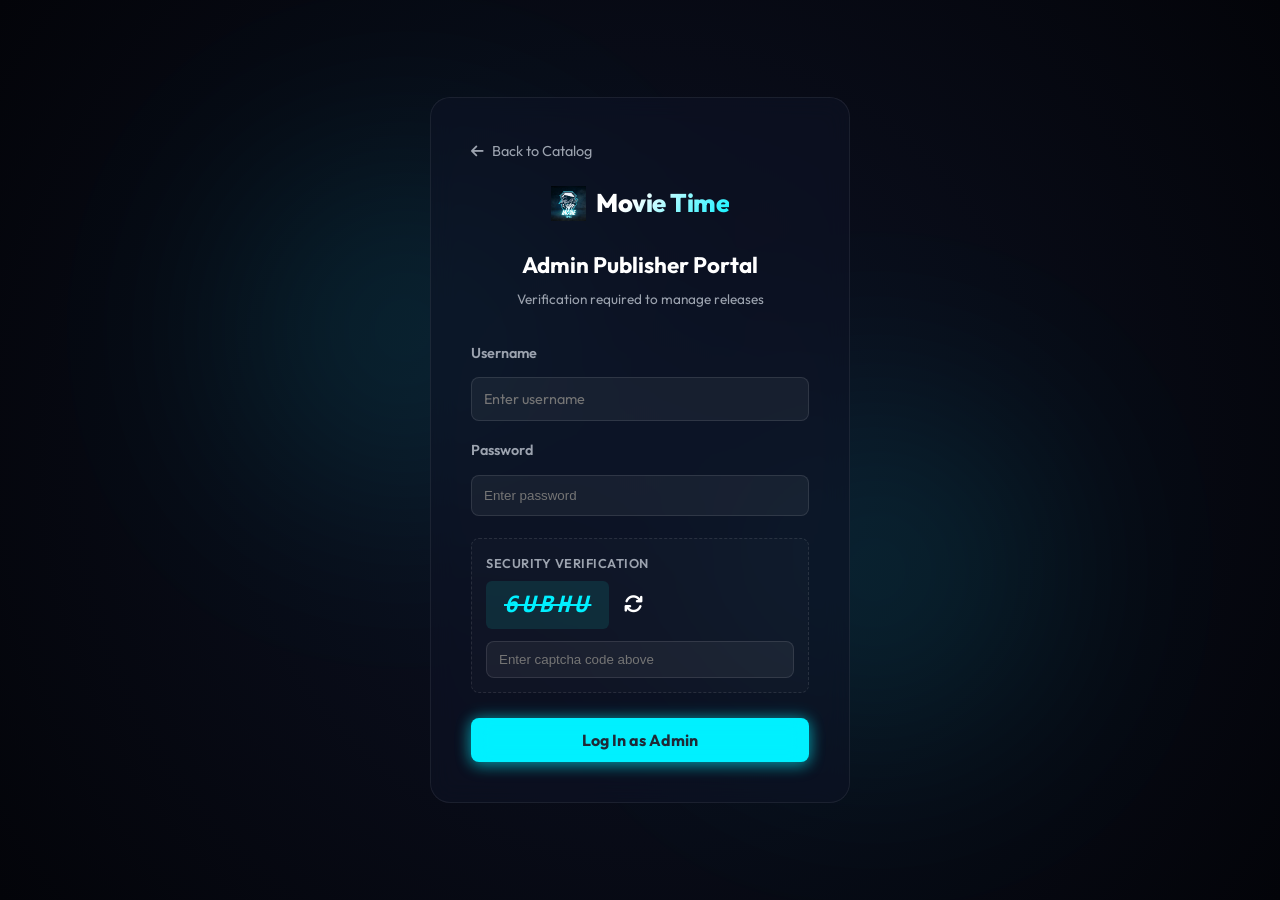
==== management.html @ 4181b8f6 "first commit" ====
<!DOCTYPE html>
<html lang="en">
<head>
    <meta charset="UTF-8">
    <meta name="viewport" content="width=device-width, initial-scale=1.0">
    <title>Management Dashboard - Movie Time</title>
    
    <!-- Google Fonts & FontAwesome -->
    <link rel="preconnect" href="https://fonts.googleapis.com">
    <link rel="preconnect" href="https://fonts.gstatic.com" crossorigin>
    <link href="https://fonts.googleapis.com/css2?family=Outfit:wght@300;400;500;600;700;800&display=swap" rel="stylesheet">
    <link rel="stylesheet" href="https://cdnjs.cloudflare.com/ajax/libs/font-awesome/6.4.0/css/all.min.css">
    
    <!-- Link existing styling -->
    <link rel="stylesheet" href="style.css?v=2">
    
    <style>
        body {
            min-height: 100vh;
            background: radial-gradient(circle at 50% 50%, #0d1224 0%, #030409 100%);
            padding: 2rem 1rem;
            color: #fff;
            position: relative;
            overflow-x: hidden;
        }

        /* Glowing background blobs */
        body::before, body::after {
            content: '';
            position: absolute;
            width: 450px;
            height: 450px;
            border-radius: 50%;
            filter: blur(150px);
            z-index: 1;
            opacity: 0.12;
            pointer-events: none;
        }
        body::before {
            background: var(--accent-cyan);
            top: 5%;
            right: 10%;
        }
        body::after {
            background: var(--accent-cyan);
            bottom: 5%;
            left: 10%;
        }

        .manage-wrapper {
            max-width: 1000px;
            margin: 0 auto;
            position: relative;
            z-index: 10;
        }

        .manage-header {
            margin-bottom: 2rem;
            display: flex;
            justify-content: space-between;
            align-items: center;
        }

        .manage-title-area h1 {
            font-size: 1.8rem;
            font-weight: 800;
            margin: 0;
            background: linear-gradient(135deg, #fff 40%, var(--accent-cyan) 100%);
            -webkit-background-clip: text;
            -webkit-text-fill-color: transparent;
        }

        .manage-title-area p {
            margin: 5px 0 0 0;
            font-size: 0.9rem;
            color: var(--text-muted);
        }

        .btn-back {
            display: inline-flex;
            align-items: center;
            gap: 8px;
            color: var(--text-muted);
            text-decoration: none;
            transition: color 0.2s, transform 0.2s;
            font-weight: 500;
        }

        .btn-back:hover {
            color: var(--accent-cyan);
            transform: translateX(-4px);
        }

        .dashboard-grid {
            display: grid;
            grid-template-columns: 280px 1fr;
            gap: 2rem;
        }

        @media (max-width: 768px) {
            .dashboard-grid {
                grid-template-columns: 1fr;
            }
        }

        .actions-panel {
            display: flex;
            flex-direction: column;
            gap: 1.5rem;
        }

        .action-card {
            padding: 1.5rem;
            border-radius: var(--radius-md);
        }

        .action-card h3 {
            font-size: 1rem;
            font-weight: 700;
            margin: 0 0 10px 0;
            color: #fff;
            text-transform: uppercase;
            letter-spacing: 0.5px;
        }

        .action-card p {
            font-size: 0.8rem;
            color: var(--text-muted);
            line-height: 1.4;
            margin: 0 0 15px 0;
        }

        .releases-table-container {
            border-radius: var(--radius-md);
            overflow: hidden;
        }

        .releases-table {
            width: 100%;
            border-collapse: collapse;
            text-align: left;
            font-size: 0.9rem;
        }

        .releases-table th, .releases-table td {
            padding: 14px 18px;
            border-bottom: 1px solid rgba(255,255,255,0.06);
        }

        .releases-table th {
            background: rgba(255,255,255,0.03);
            font-weight: 600;
            color: var(--text-muted);
            text-transform: uppercase;
            font-size: 0.75rem;
            letter-spacing: 0.5px;
        }

        .releases-table tbody tr {
            transition: background-color 0.2s;
        }

        .releases-table tbody tr:hover {
            background: rgba(255,255,255,0.02);
        }

        .movie-thumb-cell {
            display: flex;
            align-items: center;
            gap: 12px;
        }

        .movie-thumb-img {
            width: 32px;
            height: 48px;
            object-fit: cover;
            border-radius: 4px;
            background: rgba(255,255,255,0.05);
        }

        .movie-title-cell {
            font-weight: 600;
            color: #fff;
        }

        .movie-year-cell {
            font-size: 0.8rem;
            color: var(--text-muted);
        }

        /* Edit Modal */
        .edit-overlay{position:fixed;inset:0;background:rgba(0,0,0,.7);backdrop-filter:blur(6px);z-index:9999;display:none;align-items:center;justify-content:center;padding:20px;}
        .edit-overlay.open{display:flex;}
        .edit-modal{background:#0e1526;border:1px solid rgba(255,255,255,.08);border-radius:16px;width:100%;max-width:680px;max-height:90vh;overflow-y:auto;box-shadow:0 24px 64px rgba(0,0,0,.6);animation:emIn .3s ease forwards;}
        @keyframes emIn{from{opacity:0;transform:translateY(16px) scale(.97)}to{opacity:1;transform:translateY(0) scale(1)}}
        .em-hdr{display:flex;align-items:center;justify-content:space-between;padding:22px 28px;border-bottom:1px solid rgba(255,255,255,.08);background:linear-gradient(135deg,#0d1730,#101f3a);border-radius:16px 16px 0 0;}
        .em-hdr h2{font-size:1.15rem;font-weight:700;color:#fff;margin:0;display:flex;align-items:center;gap:10px;}
        .em-hdr h2 i{color:var(--accent-cyan);}
        .em-close{background:none;border:none;color:#8892a4;font-size:1.3rem;cursor:pointer;padding:4px 8px;border-radius:8px;transition:all .2s;}
        .em-close:hover{color:#fff;background:rgba(255,255,255,.08);}
        .em-body{padding:24px 28px;}
        .em-row{display:grid;grid-template-columns:1fr 1fr;gap:16px;margin-bottom:16px;}
        .em-field{display:flex;flex-direction:column;gap:5px;margin-bottom:16px;}
        .em-lbl{font-size:.72rem;font-weight:600;color:#8892a4;text-transform:uppercase;letter-spacing:.5px;}
        .em-inp{width:100%;padding:10px 12px;background:#131c32;border:1px solid rgba(255,255,255,.08);border-radius:10px;color:#f0f2f8;font-family:inherit;font-size:.85rem;outline:none;transition:all .2s;}
        .em-inp:focus{border-color:var(--accent-cyan);box-shadow:0 0 0 3px rgba(0,240,255,.1);}
        textarea.em-inp{resize:vertical;min-height:70px;}
        .em-foot{display:flex;gap:12px;justify-content:flex-end;padding:16px 28px;border-top:1px solid rgba(255,255,255,.08);}
        .btn-em-save{padding:10px 28px;background:linear-gradient(135deg,var(--accent-cyan),#0ad3c1);border:none;border-radius:10px;color:#030409;font-weight:700;font-size:.88rem;cursor:pointer;transition:all .2s;font-family:inherit;}
        .btn-em-save:hover{transform:translateY(-2px);box-shadow:0 4px 20px rgba(0,240,255,.35);}
        .btn-em-cancel{padding:10px 22px;background:rgba(255,255,255,.05);border:1px solid rgba(255,255,255,.1);border-radius:10px;color:#8892a4;font-weight:600;font-size:.88rem;cursor:pointer;transition:all .2s;font-family:inherit;}
        .btn-em-cancel:hover{background:rgba(255,255,255,.09);color:#fff;}
        @media(max-width:580px){.em-row{grid-template-columns:1fr;}.em-body{padding:16px;}.em-foot{padding:12px 16px;}}

        /* Custom Toast Notifications */
        .custom-toast {
            position: fixed;
            bottom: 24px;
            right: -340px;
            width: 320px;
            background: rgba(13, 28, 50, 0.96);
            border: 1px solid var(--accent-cyan);
            border-radius: 12px;
            padding: 16px;
            color: #fff;
            box-shadow: 0 10px 40px rgba(0, 240, 255, 0.15);
            z-index: 99999;
            display: flex;
            align-items: center;
            gap: 14px;
            transition: right 0.45s cubic-bezier(0.175, 0.885, 0.32, 1.275);
            backdrop-filter: blur(12px);
            text-align: left;
        }
        .custom-toast.show {
            right: 24px;
        }
        .custom-toast-content {
            flex: 1;
        }
        .custom-toast-title {
            font-weight: 700;
            font-size: 0.85rem;
            margin-bottom: 3px;
        }
        .custom-toast-msg {
            font-size: 0.76rem;
            color: #8892a4;
            line-height: 1.3;
        }
    </style>
</head>
<body>

    <!-- SECURITY ROUTE GUARD SCRIPT -->
    <script>
        const safeSession = {
            _fallback: {},
            getItem(key) {
                try { return window.sessionStorage.getItem(key); } catch (e) { return this._fallback[key] || null; }
            },
            setItem(key, val) {
                try { window.sessionStorage.setItem(key, val); } catch (e) { this._fallback[key] = String(val); }
            }
        };
        const safeStorage = {
            _fallback: {},
            getItem(key) {
                try { return window.localStorage.getItem(key); } catch (e) { return this._fallback[key] || null; }
            },
            setItem(key, val) {
                try { window.localStorage.setItem(key, val); } catch (e) { this._fallback[key] = String(val); }
            }
        };

        const sessionUser = safeSession.getItem("current_user") || safeStorage.getItem("current_user");
        let currentUser = null;
        if (sessionUser) {
            try { currentUser = JSON.parse(sessionUser); } catch(e) {}
        }

        if (!currentUser || currentUser.role !== "admin") {
            alert("Access Denied: Admin authorization required to access this portal page.");
            window.location.href = "admin.html";
        }
    </script>

    <div class="manage-wrapper">
        <div class="manage-header">
            <div class="manage-title-area">
                <h1>Management Panel</h1>
                <p>Configure the movie streaming portal system and manage movie releases</p>
            </div>
            <a href="index.html" class="btn-back"><i class="fa-solid fa-arrow-left"></i> Back to Catalog</a>
        </div>

        <div class="dashboard-grid">
            
            <!-- Left sidebar: System settings and Actions -->
            <div class="actions-panel">
                <div class="action-card glass-panel" style="border: 1px solid rgba(255,255,255,0.08);">
                    <h3>Catalog Actions</h3>
                    <p>Add a new movie catalog release metadata entry directly.</p>
                    <a href="upload.html" class="btn btn-primary" style="width: 100%; justify-content: center; font-size: 0.85rem; padding: 10px 14px;"><i class="fa-solid fa-plus" style="margin-right: 6px;"></i> Publish Release</a>
                </div>

                <!-- GitHub Cloud Sync Panel -->
                <div class="action-card glass-panel" style="border: 1px solid rgba(0, 240, 255, 0.2); background: rgba(0, 240, 255, 0.02);">
                    <h3><i class="fa-brands fa-github" style="color: var(--accent-cyan); margin-right:4px;"></i> GitHub Cloud Sync</h3>
                    <p style="font-size: 0.78rem; color: var(--text-muted); margin-bottom: 12px;">Movies sync to GitHub automatically. All viewers load from the public URL — no login needed.</p>

                    <div style="padding: 8px; background: rgba(255,255,255,0.03); border-radius: 6px; border: 1px solid rgba(255,255,255,0.05); margin-bottom: 12px;">
                        <div style="font-size: 0.75rem; color: var(--text-muted);">Status: <span id="gh-status-txt" style="font-weight: 700; color: var(--accent-red);">Token not set</span></div>
                    </div>

                    <button type="button" class="btn" id="btn-gh-sync-now" style="width: 100%; justify-content: center; font-size: 0.85rem; padding: 10px 14px; margin-bottom: 8px; font-weight: 700; background: rgba(0,240,255,0.12); border: 1px solid var(--accent-cyan); color: var(--accent-cyan);"><i class="fa-solid fa-rotate"></i> Push to Cloud Now</button>

                    <a href="#" id="gh-toggle-settings" style="font-size: 0.72rem; color: var(--accent-cyan); text-decoration: none; display: block; text-align: center; margin-bottom: 5px;"><i class="fa-solid fa-cog"></i> GitHub Settings</a>

                    <div id="gh-settings-fields" style="display: none; border-top: 1px solid rgba(255,255,255,0.05); padding-top: 10px; margin-top: 10px;">
                        <div class="em-field" style="margin-bottom: 8px;">
                            <label class="em-lbl" style="font-size: 0.65rem;">GitHub Username</label>
                            <input type="text" id="gh-owner" class="em-inp" style="padding: 6px 10px; font-size: 0.75rem;" placeholder="e.g. smartelam12-hub">
                        </div>
                        <div class="em-field" style="margin-bottom: 8px;">
                            <label class="em-lbl" style="font-size: 0.65rem;">Repository Name</label>
                            <input type="text" id="gh-repo" class="em-inp" style="padding: 6px 10px; font-size: 0.75rem;" placeholder="e.g. movie-portal">
                        </div>
                        <div class="em-field" style="margin-bottom: 8px;">
                            <label class="em-lbl" style="font-size: 0.65rem;">Branch</label>
                            <input type="text" id="gh-branch" class="em-inp" style="padding: 6px 10px; font-size: 0.75rem;" placeholder="main">
                        </div>
                        <div class="em-field" style="margin-bottom: 12px;">
                            <label class="em-lbl" style="font-size: 0.65rem;">GitHub Personal Access Token</label>
                            <input type="password" id="gh-token" class="em-inp" style="padding: 6px 10px; font-size: 0.75rem;" placeholder="ghp_xxxxxxxxxxxx">
                            <span style="font-size: 0.62rem; color: var(--text-muted); margin-top: 3px; display: block;">Create at: github.com → Settings → Developer → Tokens → Contents (write)</span>
                        </div>
                        <button type="button" class="btn btn-primary" id="btn-gh-save" style="width: 100%; justify-content: center; font-size: 0.78rem; padding: 8px 12px;"><i class="fa-solid fa-floppy-disk"></i> Save GitHub Settings</button>
                    </div>
                </div>

                <div class="action-card glass-panel" style="border: 1px solid rgba(255, 74, 96, 0.15); background: rgba(255, 74, 96, 0.02);">
                    <h3 style="color: #ff4a60;"><i class="fa-solid fa-triangle-exclamation"></i> Danger Zone</h3>
                    <p>Permanently wipe the entire movies catalog and reload the default catalog dataset seed.</p>
                    <button type="button" class="btn" id="btn-clear-catalog" style="width: 100%; justify-content: center; background: rgba(255, 74, 96, 0.15); border: 1px solid #ff4a60; color: #ff4a60; font-size: 0.85rem; padding: 10px 14px;"><i class="fa-solid fa-trash-can" style="margin-right: 6px;"></i> Clear Catalog Data</button>
                </div>
            </div>

            <!-- Right area: Releases Table -->
            <div class="releases-table-container glass-panel">
                <table class="releases-table">
                    <thead>
                        <tr>
                            <th>Release / Title</th>
                            <th>Type</th>
                            <th>Quality</th>
                            <th>Audio Languages</th>
                            <th style="text-align: right;">Actions</th>
                        </tr>
                    </thead>
                    <tbody id="releases-table-body">
                        <!-- Loaded dynamically -->
                    </tbody>
                </table>
            </div>

        </div>
    </div>

    <!-- Edit Movie Modal -->
    <div class="edit-overlay" id="edit-overlay">
        <div class="edit-modal">
            <div class="em-hdr">
                <h2><i class="fa-solid fa-pen-to-square"></i> Edit Movie Release</h2>
                <button class="em-close" id="em-close">&times;</button>
            </div>
            <div class="em-body">
                <input type="hidden" id="em-id">
                <div class="em-row">
                    <div class="em-field">
                        <label class="em-lbl">Movie Title</label>
                        <input type="text" class="em-inp" id="em-title">
                    </div>
                    <div class="em-field">
                        <label class="em-lbl">Release Year</label>
                        <input type="number" class="em-inp" id="em-year" min="1900" max="2030">
                    </div>
                </div>
                <div class="em-row">
                    <div class="em-field">
                        <label class="em-lbl">Release Type</label>
                        <select class="em-inp" id="em-type">
                            <option value="UHD">UHD</option>
                            <option value="WEB-HD">WEB-HD</option>
                            <option value="PreDVD">PreDVD</option>
                            <option value="HDTS">HDTS</option>
                        </select>
                    </div>
                    <div class="em-field">
                        <label class="em-lbl">Quality Label</label>
                        <input type="text" class="em-inp" id="em-quality">
                    </div>
                </div>
                <div class="em-row">
                    <div class="em-field">
                        <label class="em-lbl">Languages (comma separated)</label>
                        <input type="text" class="em-inp" id="em-languages">
                    </div>
                    <div class="em-field">
                        <label class="em-lbl">Rating</label>
                        <input type="text" class="em-inp" id="em-rating">
                    </div>
                </div>
                <div class="em-row">
                    <div class="em-field">
                        <label class="em-lbl">Director</label>
                        <input type="text" class="em-inp" id="em-director">
                    </div>
                    <div class="em-field">
                        <label class="em-lbl">Cast</label>
                        <input type="text" class="em-inp" id="em-cast">
                    </div>
                </div>
                <div class="em-row">
                    <div class="em-field">
                        <label class="em-lbl">Genre</label>
                        <input type="text" class="em-inp" id="em-genre">
                    </div>
                    <div class="em-field">
                        <label class="em-lbl">Duration</label>
                        <input type="text" class="em-inp" id="em-duration">
                    </div>
                </div>
                <div class="em-row">
                    <div class="em-field">
                        <label class="em-lbl">Poster URL</label>
                        <input type="text" class="em-inp" id="em-poster">
                    </div>
                    <div class="em-field">
                        <label class="em-lbl">Banner URL</label>
                        <input type="text" class="em-inp" id="em-banner">
                    </div>
                </div>
                <div class="em-field">
                    <label class="em-lbl">Trailer URL / YouTube ID</label>
                    <input type="text" class="em-inp" id="em-trailer">
                </div>
                <div class="em-field">
                    <label class="em-lbl">Description / Synopsis</label>
                    <textarea class="em-inp" id="em-description"></textarea>
                </div>
            </div>
            <div class="em-foot">
                <button class="btn-em-cancel" id="em-cancel">Cancel</button>
                <button class="btn-em-save" id="em-save"><i class="fa-solid fa-check" style="margin-right:6px;"></i>Save Changes</button>
            </div>
        </div>
    </div>

    <!-- Management Dashboard Logic -->
    <script src="github_sync.js?v=1"></script>
    <script>
        function showNotification(title, message, isSuccess = true) {
            const oldToast = document.querySelector(".custom-toast");
            if (oldToast) oldToast.remove();
            
            const toast = document.createElement("div");
            toast.className = "custom-toast";
            if (isSuccess) {
                toast.style.borderColor = "var(--accent-green)";
                toast.style.boxShadow = "0 8px 32px rgba(52, 199, 89, 0.15)";
            } else {
                toast.style.borderColor = "var(--accent-red)";
                toast.style.boxShadow = "0 8px 32px rgba(255, 59, 48, 0.15)";
            }
            
            const iconClass = isSuccess ? "fa-circle-check" : "fa-circle-exclamation";
            const iconColor = isSuccess ? "var(--accent-green)" : "var(--accent-red)";
            
            toast.innerHTML = `
                <i class="fa-solid ${iconClass}" style="font-size: 1.4rem; color: ${iconColor};"></i>
                <div class="custom-toast-content">
                    <div class="custom-toast-title" style="color: ${isSuccess ? 'var(--accent-green)' : 'var(--accent-red)'}">${title}</div>
                    <div class="custom-toast-msg">${message}</div>
                </div>
            `;
            
            document.body.appendChild(toast);
            
            setTimeout(() => {
                toast.classList.add("show");
            }, 10);
            
            setTimeout(() => {
                toast.classList.remove("show");
                setTimeout(() => {
                    toast.remove();
                }, 400);
            }, 4500);
        }

        // Load releases
        let movies = [];
        function loadMovies() {
            const stored = safeStorage.getItem("movies_db");
            if (stored) {
                try {
                    movies = JSON.parse(stored) || [];
                } catch(e) {
                    movies = [];
                }
            } else {
                movies = [];
            }
        }

        // Render Table Body
        const tbody = document.getElementById("releases-table-body");
        function renderTable() {
            loadMovies();
            tbody.innerHTML = "";

            if (movies.length === 0) {
                tbody.innerHTML = `
                    <tr>
                        <td colspan="5" style="text-align: center; color: var(--text-muted); padding: 40px 18px;">
                            No movie releases found in the catalog database. Click "Publish Release" to add one!
                        </td>
                    </tr>
                `;
                return;
            }

            movies.forEach(movie => {
                const tr = document.createElement("tr");
                tr.innerHTML = `
                    <td>
                        <div class="movie-thumb-cell">
                            <img src="${movie.poster}" alt="Poster" class="movie-thumb-img">
                            <div>
                                <div class="movie-title-cell">${movie.title}</div>
                                <div class="movie-year-cell">${movie.year}</div>
                            </div>
                        </div>
                    </td>
                    <td><span class="badge badge-uhd" style="font-size: 0.75rem;">${movie.type}</span></td>
                    <td><span style="color: var(--accent-cyan); font-weight: 500;">${movie.quality}</span></td>
                    <td><span style="font-size: 0.85rem; color: #ccc;">${movie.languages.join(", ")}</span></td>
                    <td style="text-align: right; white-space: nowrap;">
                        <button class="btn btn-secondary btn-sm btn-edit-release" style="color: var(--accent-cyan); border-color: rgba(0,240,255,.2); padding: 6px 12px; font-size: 0.8rem; margin-right: 6px;" data-id="${movie.id}">
                            <i class="fa-solid fa-pen-to-square"></i> Edit
                        </button>
                        <button class="btn btn-secondary btn-sm btn-delete-release" style="color: #ff4a60; border-color: rgba(255, 74, 96, 0.2); padding: 6px 12px; font-size: 0.8rem;" data-id="${movie.id}">
                            <i class="fa-solid fa-trash-can"></i> Delete
                        </button>
                    </td>
                `;
                tbody.appendChild(tr);
            });

            // Bind Delete Click Handlers
            tbody.querySelectorAll(".btn-delete-release").forEach(btn => {
                btn.addEventListener("click", () => {
                    const id = parseInt(btn.getAttribute("data-id"));
                    const targetMovie = movies.find(m => m.id === id);
                    if (!targetMovie) return;

                    if (confirm(`Are you sure you want to permanently delete the release "${targetMovie.title} (${targetMovie.year})"?`)) {
                        movies = movies.filter(m => m.id !== id);
                        safeStorage.setItem("movies_db", JSON.stringify(movies));
                        renderTable();
                        triggerGDriveUpload(); // Sync deletions
                    }
                });
            });

            // Bind Edit Click Handlers
            tbody.querySelectorAll(".btn-edit-release").forEach(btn => {
                btn.addEventListener("click", () => {
                    const id = parseInt(btn.getAttribute("data-id"));
                    const movie = movies.find(m => m.id === id);
                    if (!movie) return;
                    openEditModal(movie);
                });
            });
        }

        // Edit Modal Logic
        const editOverlay = document.getElementById("edit-overlay");
        const emClose = document.getElementById("em-close");
        const emCancel = document.getElementById("em-cancel");
        const emSave = document.getElementById("em-save");

        function openEditModal(movie) {
            document.getElementById("em-id").value = movie.id;
            document.getElementById("em-title").value = movie.title || "";
            document.getElementById("em-year").value = movie.year || "";
            document.getElementById("em-type").value = movie.type || "WEB-HD";
            document.getElementById("em-quality").value = movie.quality || "";
            document.getElementById("em-languages").value = (movie.languages || []).join(", ");
            document.getElementById("em-rating").value = movie.rating || "";
            document.getElementById("em-director").value = movie.director || "";
            document.getElementById("em-cast").value = movie.cast || "";
            document.getElementById("em-genre").value = movie.genre || "";
            document.getElementById("em-duration").value = movie.duration || "";
            document.getElementById("em-poster").value = movie.poster || "";
            document.getElementById("em-banner").value = movie.banner || "";
            document.getElementById("em-trailer").value = movie.trailer || "";
            document.getElementById("em-description").value = movie.description || "";
            editOverlay.classList.add("open");
        }

        function closeEditModal() {
            editOverlay.classList.remove("open");
        }

        emClose.addEventListener("click", closeEditModal);
        emCancel.addEventListener("click", closeEditModal);
        editOverlay.addEventListener("click", (e) => {
            if (e.target === editOverlay) closeEditModal();
        });

        emSave.addEventListener("click", () => {
            const id = parseInt(document.getElementById("em-id").value);
            const idx = movies.findIndex(m => m.id === id);
            if (idx === -1) { alert("Movie not found."); return; }

            const title = document.getElementById("em-title").value.trim();
            const year = parseInt(document.getElementById("em-year").value);
            if (!title || !year) { alert("Title and Year are required."); return; }

            movies[idx].title = title;
            movies[idx].year = year;
            movies[idx].type = document.getElementById("em-type").value;
            movies[idx].quality = document.getElementById("em-quality").value.trim();
            movies[idx].languages = document.getElementById("em-languages").value.split(",").map(l => l.trim()).filter(l => l);
            movies[idx].rating = parseFloat(document.getElementById("em-rating").value) || movies[idx].rating;
            movies[idx].director = document.getElementById("em-director").value.trim();
            movies[idx].cast = document.getElementById("em-cast").value.trim();
            movies[idx].genre = document.getElementById("em-genre").value.trim();
            movies[idx].duration = document.getElementById("em-duration").value.trim();
            movies[idx].poster = document.getElementById("em-poster").value.trim();
            movies[idx].banner = document.getElementById("em-banner").value.trim() || movies[idx].poster;
            movies[idx].trailer = document.getElementById("em-trailer").value.trim();
            movies[idx].description = document.getElementById("em-description").value.trim();

            safeStorage.setItem("movies_db", JSON.stringify(movies));
            closeEditModal();
            renderTable();
            autoGitHubPush(); // Auto-push every edit to cloud
        });

        // Initialize Table
        renderTable();

        // Clear Catalog Handler
        const btnClear = document.getElementById("btn-clear-catalog");
        btnClear.addEventListener("click", () => {
            if (confirm("WARNING: You are about to clear all custom movies from the database catalog. This action is irreversible. Proceed?")) {
                if (confirm("Confirming a second time: Are you absolutely sure you want to delete all entries?")) {
                    safeStorage.setItem("movies_db", JSON.stringify([]));
                    renderTable();
                    triggerGDriveUpload(); // Sync wiping
                    showNotification("Catalog Reset", "Catalog database wiped successfully. Refresh the homepage to see changes.", true);
                }
            }
        });

        // -------------------------------------------------------------
        // GITHUB SYNC MANAGER HANDLER
        // -------------------------------------------------------------

        // Load saved settings into fields
        document.getElementById("gh-owner").value  = localStorage.getItem("gh_owner")  || "smartelam12-hub";
        document.getElementById("gh-repo").value   = localStorage.getItem("gh_repo")   || "movie-portal";
        document.getElementById("gh-branch").value = localStorage.getItem("gh_branch") || "main";

        function updateGhStatus() {
            const txt = document.getElementById("gh-status-txt");
            if (GitHubSync && GitHubSync.hasToken) {
                txt.textContent = "Connected — " + (GitHubSync.owner + "/" + GitHubSync.repo);
                txt.style.color = "var(--accent-green)";
            } else {
                txt.textContent = "Token not set — changes won't sync";
                txt.style.color = "var(--accent-red)";
            }
        }
        updateGhStatus();

        // Toggle settings panel
        document.getElementById("gh-toggle-settings").addEventListener("click", (e) => {
            e.preventDefault();
            const fields = document.getElementById("gh-settings-fields");
            fields.style.display = fields.style.display === "none" ? "block" : "none";
        });

        // Save GitHub settings
        document.getElementById("btn-gh-save").addEventListener("click", () => {
            const owner  = document.getElementById("gh-owner").value.trim();
            const repo   = document.getElementById("gh-repo").value.trim();
            const branch = document.getElementById("gh-branch").value.trim() || "main";
            const token  = document.getElementById("gh-token").value.trim();
            GitHubSync.setConfig({ owner, repo, branch, token });
            showNotification("Settings Saved", "GitHub config saved. Movies will now sync to GitHub automatically!", true);
            updateGhStatus();
        });

        // Manual push
        document.getElementById("btn-gh-sync-now").addEventListener("click", async () => {
            const btn = document.getElementById("btn-gh-sync-now");
            btn.disabled = true;
            btn.innerHTML = '<i class="fa-solid fa-spinner fa-spin"></i> Pushing...';
            try {
                const localMovies = JSON.parse(safeStorage.getItem("movies_db") || "[]");
                await GitHubSync.saveMovies(localMovies);
                showNotification("Cloud Sync", "Movies pushed to GitHub! All visitors will see them in seconds.", true);
            } catch (e) {
                showNotification("Sync Failed", e.message, false);
            } finally {
                btn.disabled = false;
                btn.innerHTML = '<i class="fa-solid fa-rotate"></i> Push to Cloud Now';
            }
        });

        // Auto-push helper (called after every save/edit)
        async function autoGitHubPush() {
            if (!GitHubSync || !GitHubSync.hasToken) return;
            try {
                const localMovies = JSON.parse(safeStorage.getItem("movies_db") || "[]");
                await GitHubSync.saveMovies(localMovies);
                showNotification("Cloud Sync", "Changes saved and pushed to cloud automatically!", true);
            } catch (e) {
                showNotification("Auto-Sync Failed", e.message, false);
            }
        }
    </script>
</body>
</html>
---- style.css ----
/* ==========================================
   DESIGN SYSTEM & VARIABLES
   ========================================== */
:root {
    /* Color Palette */
    --bg-main: #060913;
    --bg-surface: #0e1326;
    --bg-surface-glass: rgba(14, 19, 38, 0.6);
    --border-glass: rgba(255, 255, 255, 0.07);
    --text-primary: #f3f4f6;
    --text-muted: #9ca3af;
    --text-dark: #1f2937;
    
    /* Neon Accents */
    --accent-cyan: #00f0ff;
    --accent-cyan-glow: rgba(0, 240, 255, 0.3);
    --accent-gold: #ffd700;
    --accent-gold-glow: rgba(255, 215, 0, 0.3);
    --accent-red: #ff3b30;
    --accent-red-glow: rgba(255, 59, 48, 0.3);
    --accent-green: #34c759;
    --accent-tg: #0088cc;
    --accent-tg-glow: rgba(0, 136, 204, 0.35);

    /* Fonts & Radii */
    --font-sans: 'Outfit', sans-serif;
    --font-heading: 'Cinzel', serif;
    --radius-sm: 6px;
    --radius-md: 12px;
    --radius-lg: 20px;
    --shadow-neon: 0 0 20px var(--accent-cyan-glow);
    --transition-smooth: all 0.35s cubic-bezier(0.4, 0, 0.2, 1);
}

/* ==========================================
   RESET & SYSTEM STYLES
   ========================================== */
* {
    margin: 0;
    padding: 0;
    box-sizing: border-box;
}

body {
    background-color: var(--bg-main);
    color: var(--text-primary);
    font-family: var(--font-sans);
    line-height: 1.6;
    overflow-x: hidden;
    min-height: 100vh;
}

/* Background Cinema Glows */
.cinema-glow {
    position: fixed;
    top: -20%;
    left: -10%;
    width: 60%;
    height: 70%;
    background: radial-gradient(circle, rgba(0, 240, 255, 0.05) 0%, transparent 70%);
    z-index: -1;
    pointer-events: none;
}

body::before {
    content: '';
    position: fixed;
    bottom: -10%;
    right: -10%;
    width: 50%;
    height: 60%;
    background: radial-gradient(circle, rgba(255, 215, 0, 0.03) 0%, transparent 70%);
    z-index: -1;
    pointer-events: none;
}

/* Scrollbar customization */
::-webkit-scrollbar {
    width: 8px;
}
::-webkit-scrollbar-track {
    background: var(--bg-main);
}
::-webkit-scrollbar-thumb {
    background: #1f2a4a;
    border-radius: 4px;
}
::-webkit-scrollbar-thumb:hover {
    background: var(--accent-cyan);
}

/* Common Components */
.glass-panel {
    background: var(--bg-surface-glass);
    backdrop-filter: blur(12px);
    -webkit-backdrop-filter: blur(12px);
    border: 1px solid var(--border-glass);
    border-radius: var(--radius-md);
}

/* ==========================================
   HEADER & NAVIGATION
   ========================================== */
.main-header {
    position: sticky;
    top: 0;
    z-index: 100;
    background: rgba(6, 9, 19, 0.85);
    backdrop-filter: blur(15px);
    -webkit-backdrop-filter: blur(15px);
    border-bottom: 1px solid var(--border-glass);
}

.header-container {
    max-width: 1280px;
    margin: 0 auto;
    padding: 1rem 2rem;
    display: flex;
    align-items: center;
    justify-content: space-between;
}

.brand-logo {
    font-family: var(--font-sans);
    text-decoration: none;
    display: flex;
    align-items: center;
}

.brand-logo-text {
    margin-left: 10px;
    font-size: 1.35rem;
    font-weight: 800;
    color: #ffffff;
    letter-spacing: 1px;
    text-transform: uppercase;
    background: linear-gradient(45deg, #ffffff, #9ca3af);
    -webkit-background-clip: text;
    -webkit-text-fill-color: transparent;
    transition: var(--transition-smooth);
}

.brand-logo:hover .brand-logo-text {
    background: linear-gradient(45deg, var(--accent-cyan), #ffffff);
    -webkit-background-clip: text;
    -webkit-text-fill-color: transparent;
}

.brand-logo-img {
    height: 52px;
    width: auto;
    object-fit: contain;
    background: #ffffff;
    border-radius: var(--radius-sm);
    padding: 3px;
    box-shadow: 0 0 15px rgba(255, 255, 255, 0.1);
    transition: var(--transition-smooth);
}

.brand-logo-img:hover {
    transform: scale(1.04);
    box-shadow: 0 0 20px rgba(255, 215, 0, 0.2);
}

.nav-links {
    display: flex;
    gap: 1.5rem;
}

.nav-link {
    color: var(--text-muted);
    text-decoration: none;
    font-size: 0.95rem;
    font-weight: 500;
    padding: 0.5rem 0.8rem;
    border-radius: var(--radius-sm);
    transition: var(--transition-smooth);
    display: flex;
    align-items: center;
    gap: 8px;
}

.nav-link:hover, .nav-link.active {
    color: var(--accent-cyan);
    background: rgba(0, 240, 255, 0.08);
}

/* Search bar styling */
.search-box {
    display: flex;
    align-items: center;
    background: rgba(255, 255, 255, 0.05);
    border: 1px solid var(--border-glass);
    border-radius: 30px;
    padding: 4px 6px 4px 15px;
    transition: var(--transition-smooth);
    width: 300px;
}

.search-box:focus-within {
    border-color: var(--accent-cyan);
    box-shadow: 0 0 10px rgba(0, 240, 255, 0.2);
    background: rgba(255, 255, 255, 0.08);
}

.search-box input {
    background: transparent;
    border: none;
    outline: none;
    color: var(--text-primary);
    font-size: 0.9rem;
    width: 100%;
}

.search-box input::placeholder {
    color: var(--text-muted);
}

.search-box button {
    background: var(--accent-cyan);
    border: none;
    color: var(--text-dark);
    width: 32px;
    height: 32px;
    border-radius: 50%;
    cursor: pointer;
    display: flex;
    align-items: center;
    justify-content: center;
    transition: var(--transition-smooth);
}

.search-box button:hover {
    transform: scale(1.05);
    box-shadow: 0 0 8px var(--accent-cyan);
}

/* Mobile Hamburger Menu */
.mobile-nav-toggle {
    display: none;
    background: transparent;
    border: none;
    color: var(--text-primary);
    font-size: 1.5rem;
    cursor: pointer;
}

/* Mobile Drawer */
.mobile-drawer {
    position: fixed;
    top: 0;
    right: -280px;
    width: 280px;
    height: 100vh;
    background: var(--bg-surface);
    z-index: 1000;
    padding: 2rem 1.5rem;
    transition: var(--transition-smooth);
    display: flex;
    flex-direction: column;
    gap: 2rem;
    box-shadow: -5px 0 25px rgba(0,0,0,0.5);
}

.mobile-drawer.open {
    right: 0;
}

.drawer-header {
    display: flex;
    justify-content: space-between;
    align-items: center;
}

.drawer-close {
    background: transparent;
    border: none;
    color: var(--text-primary);
    font-size: 1.5rem;
    cursor: pointer;
}

.drawer-links {
    display: flex;
    flex-direction: column;
    gap: 1rem;
}

.drawer-link {
    color: var(--text-muted);
    text-decoration: none;
    font-size: 1.1rem;
    padding: 0.8rem 1rem;
    border-radius: var(--radius-sm);
    display: flex;
    align-items: center;
    gap: 12px;
    transition: var(--transition-smooth);
}

.drawer-link:hover, .drawer-link.active {
    color: var(--accent-cyan);
    background: rgba(0, 240, 255, 0.08);
}

.drawer-overlay {
    position: fixed;
    top: 0;
    left: 0;
    width: 100vw;
    height: 100vh;
    background: rgba(0,0,0,0.6);
    z-index: 999;
    display: none;
    backdrop-filter: blur(4px);
}

.drawer-overlay.show {
    display: block;
}

/* ==========================================
   MAIN CONTAINERS & LAYOUT
   ========================================== */
.portal-container {
    max-width: 1280px;
    margin: 2rem auto;
    padding: 0 2rem;
    display: flex;
    flex-direction: column;
    gap: 2rem;
}

/* ==========================================
   ANNOUNCEMENTS & ALERT WIDGETS
   ========================================== */
.announcements-area {
    display: flex;
    flex-direction: column;
    gap: 1rem;
}

/* Warning alert */
.warning-banner {
    display: flex;
    align-items: center;
    gap: 1.5rem;
    padding: 1.2rem 1.5rem;
    border-left: 4px solid var(--accent-red);
    box-shadow: 0 4px 15px rgba(255, 59, 48, 0.07);
    animation: warningPulse 3s ease infinite;
}

@keyframes warningPulse {
    0%, 100% { border-left-color: var(--accent-red); }
    50% { border-left-color: #ff6b6b; box-shadow: 0 4px 20px rgba(255, 59, 48, 0.15); }
}

.warning-icon {
    font-size: 1.5rem;
    color: var(--accent-red);
    animation: bounceIcon 2s ease infinite;
}

@keyframes bounceIcon {
    0%, 100% { transform: translateY(0); }
    50% { transform: translateY(-3px); }
}

.warning-text {
    font-size: 0.95rem;
    color: #e5e7eb;
}

.mirror-highlight {
    color: var(--accent-gold);
    font-weight: 700;
    text-decoration: underline;
    margin: 0 3px;
}

/* Telegram banner widget */
.telegram-banner {
    display: flex;
    justify-content: space-between;
    align-items: center;
    padding: 1.5rem 2rem;
    background: linear-gradient(135deg, rgba(0, 136, 204, 0.15) 0%, rgba(14, 19, 38, 0.8) 100%);
    border: 1px solid rgba(0, 136, 204, 0.2);
    position: relative;
    overflow: hidden;
}

.telegram-banner::after {
    content: '\f2c6';
    font-family: 'Font Awesome 6 Brands';
    position: absolute;
    right: -20px;
    bottom: -30px;
    font-size: 10rem;
    opacity: 0.04;
    transform: rotate(-15deg);
    pointer-events: none;
}

.tg-left .tg-badge {
    background: var(--accent-tg);
    color: var(--text-primary);
    font-size: 0.75rem;
    font-weight: 700;
    padding: 3px 8px;
    border-radius: 4px;
    letter-spacing: 1px;
}

.tg-left h3 {
    margin-top: 0.5rem;
    font-size: 1.3rem;
    font-weight: 700;
    color: var(--text-primary);
}

.tg-left p {
    font-size: 0.9rem;
    color: var(--text-muted);
}

.tg-right {
    display: flex;
    align-items: center;
    gap: 2rem;
}

.tg-subscribers {
    display: flex;
    flex-direction: column;
    align-items: flex-end;
}

.tg-subscribers i {
    font-size: 1.6rem;
    color: var(--accent-cyan);
    margin-bottom: 2px;
}

.tg-subscribers span {
    font-size: 0.85rem;
    color: var(--text-muted);
}

/* Glowing Button Utility */
.btn-glowing {
    position: relative;
    z-index: 1;
}

.btn-glowing::before {
    content: '';
    position: absolute;
    top: 0;
    left: 0;
    width: 100%;
    height: 100%;
    background: inherit;
    border-radius: inherit;
    z-index: -1;
    opacity: 0.4;
    filter: blur(8px);
    transition: var(--transition-smooth);
}

.btn-glowing:hover::before {
    opacity: 0.8;
    filter: blur(12px);
}

.tg-join-btn {
    background: var(--accent-tg);
    color: white;
    text-decoration: none;
    font-weight: 700;
    font-size: 0.9rem;
    padding: 0.8rem 1.6rem;
    border-radius: var(--radius-sm);
    box-shadow: 0 4px 15px rgba(0, 136, 204, 0.4);
    display: flex;
    align-items: center;
    gap: 8px;
    transition: var(--transition-smooth);
}

.tg-join-btn:hover {
    transform: translateY(-2px);
    box-shadow: 0 6px 20px rgba(0, 136, 204, 0.6);
}

/* ==========================================
   HERO / FEATURED MOVIE SECTION
   ========================================== */
.hero-section {
    position: relative;
    min-height: 420px;
    display: flex;
    align-items: center;
    justify-content: space-between;
    padding: 3rem;
    overflow: hidden;
    box-shadow: 0 10px 30px rgba(0,0,0,0.5);
    border: 1px solid rgba(255, 255, 255, 0.08);
}

.hero-backdrop {
    position: absolute;
    top: 0;
    left: 0;
    width: 100%;
    height: 100%;
    background-size: cover;
    background-position: center 25%;
    z-index: 0;
    opacity: 0.85;
    transition: var(--transition-smooth);
}

.hero-content {
    position: relative;
    z-index: 1;
    max-width: 60%;
}

.movie-badges {
    display: flex;
    flex-wrap: wrap;
    gap: 8px;
    margin-bottom: 1rem;
}

.badge {
    font-size: 0.75rem;
    font-weight: 700;
    padding: 4px 10px;
    border-radius: 4px;
    text-transform: uppercase;
    letter-spacing: 0.5px;
}

.badge-featured {
    background: var(--accent-gold);
    color: var(--text-dark);
}

.badge-lang {
    background: rgba(255, 255, 255, 0.1);
    color: var(--text-primary);
    border: 1px solid rgba(255, 255, 255, 0.15);
}

.badge-uhd {
    background: var(--accent-cyan);
    color: var(--text-dark);
}

.hero-title {
    font-family: var(--font-heading);
    font-size: 2.8rem;
    font-weight: 900;
    line-height: 1.1;
    margin-bottom: 0.8rem;
    color: #ffffff;
    text-shadow: 0 2px 10px rgba(0,0,0,0.7);
}

.hero-meta {
    display: flex;
    flex-wrap: wrap;
    gap: 1.5rem;
    font-size: 0.9rem;
    color: var(--text-muted);
    margin-bottom: 1.2rem;
}

.hero-meta span {
    display: flex;
    align-items: center;
    gap: 6px;
}

.hero-meta i {
    color: var(--accent-cyan);
}

.hero-description {
    font-size: 0.95rem;
    color: #d1d5db;
    margin-bottom: 2rem;
    max-height: 100px;
    overflow: hidden;
    display: -webkit-box;
    -webkit-line-clamp: 3;
    -webkit-box-orient: vertical;
    text-shadow: 0 1px 4px rgba(0,0,0,0.5);
}

.hero-ctas {
    display: flex;
    gap: 1rem;
}

.btn {
    font-family: var(--font-sans);
    font-weight: 600;
    font-size: 0.9rem;
    padding: 0.75rem 1.6rem;
    border-radius: var(--radius-sm);
    border: none;
    cursor: pointer;
    display: flex;
    align-items: center;
    gap: 8px;
    transition: var(--transition-smooth);
}

.btn-primary {
    background: var(--accent-cyan);
    color: var(--text-dark);
    box-shadow: 0 4px 15px rgba(0, 240, 255, 0.35);
}

.btn-primary:hover {
    transform: translateY(-2px);
    box-shadow: 0 6px 20px rgba(0, 240, 255, 0.5);
}

.btn-secondary {
    background: rgba(255, 255, 255, 0.08);
    color: var(--text-primary);
    border: 1px solid var(--border-glass);
}

.btn-secondary:hover {
    background: rgba(255, 255, 255, 0.15);
    border-color: rgba(255, 255, 255, 0.25);
    transform: translateY(-2px);
}

.hero-poster-container {
    position: relative;
    z-index: 1;
    width: 220px;
    height: 320px;
    border-radius: var(--radius-md);
    overflow: hidden;
    box-shadow: 0 15px 35px rgba(0,0,0,0.6);
    border: 2px solid rgba(255, 255, 255, 0.15);
    transition: var(--transition-smooth);
}

.hero-poster-container:hover {
    transform: translateY(-5px) scale(1.02);
    border-color: var(--accent-cyan);
    box-shadow: 0 15px 35px rgba(0, 240, 255, 0.3);
}

.hero-poster {
    width: 100%;
    height: 100%;
    object-fit: cover;
}

/* ==========================================
   FILTER SYSTEM
   ========================================== */
.filter-section {
    padding: 1.5rem;
    display: flex;
    flex-direction: column;
    gap: 1.2rem;
    box-shadow: 0 4px 20px rgba(0,0,0,0.25);
}

.filter-group {
    display: flex;
    align-items: center;
    gap: 1.5rem;
    flex-wrap: wrap;
}

.filter-label {
    font-size: 0.9rem;
    font-weight: 600;
    color: var(--text-muted);
    min-width: 90px;
    display: flex;
    align-items: center;
    gap: 6px;
}

.filter-tags {
    display: flex;
    flex-wrap: wrap;
    gap: 8px;
}

.filter-tag {
    background: rgba(255, 255, 255, 0.04);
    color: var(--text-muted);
    border: 1px solid var(--border-glass);
    border-radius: 20px;
    padding: 6px 14px;
    font-size: 0.85rem;
    font-weight: 500;
    cursor: pointer;
    font-family: var(--font-sans);
    transition: var(--transition-smooth);
}

.filter-tag:hover {
    background: rgba(255, 255, 255, 0.08);
    color: var(--text-primary);
    border-color: rgba(255, 255, 255, 0.15);
}

.filter-tag.active {
    background: var(--accent-cyan);
    color: var(--text-dark);
    border-color: var(--accent-cyan);
    box-shadow: 0 0 12px rgba(0, 240, 255, 0.3);
    font-weight: 700;
}

.filter-row-secondary {
    display: flex;
    justify-content: space-between;
    align-items: center;
    flex-wrap: wrap;
    gap: 1.5rem;
    border-top: 1px solid rgba(255, 255, 255, 0.05);
    padding-top: 1.2rem;
}

.sorting-dropdown {
    display: flex;
    align-items: center;
    gap: 10px;
}

.sorting-dropdown label {
    font-size: 0.9rem;
    font-weight: 600;
    color: var(--text-muted);
}

.sorting-dropdown select {
    background: var(--bg-surface);
    border: 1px solid var(--border-glass);
    color: var(--text-primary);
    padding: 6px 12px;
    border-radius: var(--radius-sm);
    outline: none;
    font-family: var(--font-sans);
    cursor: pointer;
    transition: var(--transition-smooth);
}

.sorting-dropdown select:focus {
    border-color: var(--accent-cyan);
}

/* ==========================================
   MOVIE CATALOG GRID
   ========================================== */
.catalog-section {
    display: flex;
    flex-direction: column;
    gap: 1.5rem;
}

.section-header {
    display: flex;
    justify-content: space-between;
    align-items: center;
    border-bottom: 2px solid rgba(255, 255, 255, 0.05);
    padding-bottom: 0.75rem;
}

.section-header h2 {
    font-family: var(--font-heading);
    font-size: 1.4rem;
    font-weight: 700;
    letter-spacing: 1px;
    display: flex;
    align-items: center;
    gap: 10px;
}

.section-header h2 i {
    color: var(--accent-cyan);
}

.results-counter {
    font-size: 0.85rem;
    color: var(--text-muted);
    background: rgba(255, 255, 255, 0.04);
    padding: 3px 10px;
    border-radius: 20px;
    border: 1px solid var(--border-glass);
}

.movie-grid {
    display: grid;
    grid-template-columns: repeat(auto-fill, minmax(220px, 1fr));
    gap: 1.8rem;
}

/* MOVIE CARD DESIGN */
.movie-card {
    position: relative;
    border-radius: var(--radius-md);
    overflow: hidden;
    background: var(--bg-surface);
    border: 1px solid rgba(255, 255, 255, 0.05);
    box-shadow: 0 4px 20px rgba(0,0,0,0.3);
    cursor: pointer;
    transition: var(--transition-smooth);
    display: flex;
    flex-direction: column;
}

.movie-card:hover {
    transform: translateY(-8px);
    border-color: rgba(0, 240, 255, 0.35);
    box-shadow: 0 10px 25px rgba(0, 240, 255, 0.15);
}

.movie-poster-box {
    position: relative;
    width: 100%;
    aspect-ratio: 2/3;
    overflow: hidden;
    background: #090e1a;
}

.movie-poster-box img {
    width: 100%;
    height: 100%;
    object-fit: cover;
    transition: var(--transition-smooth);
}

.movie-card:hover .movie-poster-box img {
    transform: scale(1.06);
}

/* Card Overlay Details on Hover */
.movie-card-overlay {
    position: absolute;
    top: 0;
    left: 0;
    width: 100%;
    height: 100%;
    background: linear-gradient(to top, rgba(6, 9, 19, 0.95) 40%, rgba(6, 9, 19, 0.3) 100%);
    opacity: 0;
    padding: 1.2rem;
    display: flex;
    flex-direction: column;
    justify-content: flex-end;
    transition: var(--transition-smooth);
    z-index: 2;
}

.movie-card:hover .movie-card-overlay {
    opacity: 1;
}

.overlay-rating {
    position: absolute;
    top: 10px;
    right: 10px;
    background: rgba(0, 240, 255, 0.9);
    color: var(--text-dark);
    font-weight: 800;
    font-size: 0.8rem;
    padding: 2px 6px;
    border-radius: 4px;
}

.overlay-genres {
    font-size: 0.75rem;
    color: var(--accent-cyan);
    margin-bottom: 4px;
}

.overlay-synopsis {
    font-size: 0.8rem;
    color: #d1d5db;
    max-height: 80px;
    overflow: hidden;
    display: -webkit-box;
    -webkit-line-clamp: 4;
    -webkit-box-orient: vertical;
    margin-bottom: 12px;
}

.overlay-details-btn {
    background: var(--accent-cyan);
    color: var(--text-dark);
    border: none;
    border-radius: var(--radius-sm);
    padding: 6px 12px;
    font-size: 0.8rem;
    font-weight: 700;
    display: flex;
    align-items: center;
    justify-content: center;
    gap: 6px;
}

/* Card Badges */
.card-badges {
    position: absolute;
    top: 10px;
    left: 10px;
    display: flex;
    flex-direction: column;
    gap: 4px;
    z-index: 1;
}

.card-badge {
    font-size: 0.65rem;
    font-weight: 800;
    padding: 2px 6px;
    border-radius: 3px;
    text-transform: uppercase;
}

.badge-uhd-card { background: var(--accent-cyan); color: var(--text-dark); }
.badge-web-card { background: #3b82f6; color: white; }
.badge-predvd-card { background: var(--accent-gold); color: var(--text-dark); }
.badge-hdts-card { background: var(--accent-red); color: white; }

/* Card Info Bottom */
.movie-card-info {
    padding: 1rem;
    display: flex;
    flex-direction: column;
    flex-grow: 1;
}

.movie-card-title {
    font-size: 0.95rem;
    font-weight: 700;
    color: #ffffff;
    margin-bottom: 4px;
    overflow: hidden;
    text-overflow: ellipsis;
    white-space: nowrap;
}

.movie-card-meta {
    display: flex;
    justify-content: space-between;
    font-size: 0.75rem;
    color: var(--text-muted);
    border-top: 1px solid rgba(255,255,255,0.03);
    padding-top: 8px;
    margin-top: auto;
}

.card-meta-lang {
    font-weight: 600;
    color: var(--accent-gold);
    max-width: 60%;
    overflow: hidden;
    text-overflow: ellipsis;
    white-space: nowrap;
}

/* ==========================================
   PORTAL FOOTER
   ========================================== */
.portal-footer {
    background: #04060d;
    border-top: 1px solid var(--border-glass);
    padding: 4rem 2rem 2rem;
    margin-top: auto;
}

.footer-container {
    max-width: 1280px;
    margin: 0 auto;
    display: grid;
    grid-template-columns: 2fr 1fr 1fr 2fr;
    gap: 3rem;
}

.footer-col h3 {
    font-family: var(--font-heading);
    font-size: 1.4rem;
    letter-spacing: 1px;
    margin-bottom: 1rem;
}

.footer-col h4 {
    font-size: 1.05rem;
    font-weight: 700;
    margin-bottom: 1.2rem;
    color: #ffffff;
    border-left: 3px solid var(--accent-cyan);
    padding-left: 10px;
}

.footer-col p {
    font-size: 0.85rem;
    color: var(--text-muted);
    margin-bottom: 1.5rem;
}

.footer-socials {
    display: flex;
    gap: 12px;
}

.footer-socials a {
    width: 36px;
    height: 36px;
    border-radius: 50%;
    background: rgba(255, 255, 255, 0.04);
    border: 1px solid var(--border-glass);
    display: flex;
    align-items: center;
    justify-content: center;
    color: var(--text-primary);
    transition: var(--transition-smooth);
    font-size: 1.1rem;
}

.footer-socials a:hover {
    background: var(--accent-cyan);
    color: var(--text-dark);
    box-shadow: 0 0 10px var(--accent-cyan);
    transform: translateY(-2px);
}

.links-list ul {
    list-style: none;
}

.links-list li {
    margin-bottom: 8px;
}

.links-list a {
    font-size: 0.85rem;
    color: var(--text-muted);
    text-decoration: none;
    transition: var(--transition-smooth);
}

.links-list a:hover {
    color: var(--accent-cyan);
    padding-left: 4px;
}

.email-text {
    display: inline-block;
    background: rgba(255, 255, 255, 0.03);
    border: 1px solid var(--border-glass);
    border-radius: var(--radius-sm);
    padding: 6px 12px;
    font-size: 0.85rem;
    font-weight: 700;
    color: var(--accent-gold);
    margin-bottom: 1rem;
}

.copyright {
    font-size: 0.75rem !important;
    margin-top: 1.5rem;
}

/* ==========================================
   MODAL WINDOW DIALOGUES (CORE UI)
   ========================================== */
.modal {
    position: fixed;
    top: 0;
    left: 0;
    width: 100vw;
    height: 100vh;
    z-index: 1000;
    display: none; /* Controlled via JS */
    align-items: center;
    justify-content: center;
    padding: 1rem;
}

.modal.show,
.modal:target {
    display: flex;
}

.modal-overlay {
    position: absolute;
    top: 0;
    left: 0;
    width: 100%;
    height: 100%;
    background: rgba(3, 4, 9, 0.75);
    backdrop-filter: blur(8px);
    -webkit-backdrop-filter: blur(8px);
}

.modal-container {
    position: relative;
    z-index: 10;
    width: 100%;
    max-width: 900px;
    max-height: 90vh;
    overflow-y: auto;
    background: #0b0f1f;
    border-radius: var(--radius-lg);
    border: 1px solid rgba(255, 255, 255, 0.1);
    box-shadow: 0 25px 50px rgba(0,0,0,0.6);
    animation: modalSlideUp 0.4s cubic-bezier(0.16, 1, 0.3, 1);
}

@keyframes modalSlideUp {
    from { transform: translateY(30px); opacity: 0; }
    to { transform: translateY(0); opacity: 1; }
}

.modal-close {
    position: absolute;
    top: 20px;
    right: 20px;
    background: rgba(255,255,255,0.05);
    border: none;
    color: var(--text-primary);
    width: 36px;
    height: 36px;
    border-radius: 50%;
    cursor: pointer;
    display: flex;
    align-items: center;
    justify-content: center;
    z-index: 12;
    transition: var(--transition-smooth);
}

.modal-close:hover {
    background: var(--accent-red);
    color: white;
}

/* Blur Backdrop Inside Modal */
.modal-backdrop-blur {
    position: absolute;
    top: 0;
    left: 0;
    width: 100%;
    height: 250px;
    background-size: cover;
    background-position: center;
    filter: blur(25px) brightness(0.4);
    opacity: 0.6;
    z-index: 0;
}

.modal-content {
    position: relative;
    z-index: 1;
    padding: 3rem;
    display: grid;
    grid-template-columns: 240px 1fr;
    gap: 2.5rem;
}

.modal-left {
    display: flex;
    flex-direction: column;
}

.modal-poster-img {
    width: 100%;
    border-radius: var(--radius-md);
    box-shadow: 0 10px 25px rgba(0,0,0,0.5);
    border: 1px solid rgba(255, 255, 255, 0.15);
    object-fit: cover;
    aspect-ratio: 2/3;
}

.modal-right {
    display: flex;
    flex-direction: column;
    gap: 1.2rem;
}

.modal-title {
    font-family: var(--font-heading);
    font-size: 2.2rem;
    font-weight: 900;
    color: #ffffff;
    line-height: 1.2;
}

.modal-metadata {
    display: flex;
    gap: 1.5rem;
    font-size: 0.9rem;
    color: var(--text-muted);
}

.modal-metadata span {
    display: flex;
    align-items: center;
    gap: 6px;
}

.modal-metadata i {
    color: var(--accent-cyan);
}

.modal-info-grid {
    display: grid;
    grid-template-columns: 1fr;
    gap: 8px;
    font-size: 0.9rem;
    background: rgba(255, 255, 255, 0.02);
    border: 1px solid var(--border-glass);
    padding: 1rem;
    border-radius: var(--radius-md);
}

.modal-info-grid strong {
    color: var(--accent-cyan);
}

.modal-synopsis h3 {
    font-size: 1.05rem;
    margin-bottom: 0.5rem;
    color: #ffffff;
}

.modal-synopsis p {
    font-size: 0.9rem;
    color: #d1d5db;
    max-height: 120px;
    overflow-y: auto;
    padding-right: 10px;
}

/* Modal Tabs System */
.modal-tabs {
    display: flex;
    gap: 10px;
    border-bottom: 1px solid rgba(255, 255, 255, 0.1);
    padding-bottom: 5px;
    margin-top: 1rem;
}

.modal-tab {
    background: transparent;
    border: none;
    color: var(--text-muted);
    font-family: var(--font-sans);
    font-size: 0.95rem;
    font-weight: 600;
    padding: 8px 16px;
    cursor: pointer;
    position: relative;
    transition: var(--transition-smooth);
}

.modal-tab:hover {
    color: var(--text-primary);
}

.modal-tab.active {
    color: var(--accent-cyan);
}

.modal-tab.active::after {
    content: '';
    position: absolute;
    bottom: -6px;
    left: 0;
    width: 100%;
    height: 2px;
    background: var(--accent-cyan);
    box-shadow: 0 0 8px var(--accent-cyan);
}

/* Tab Content */
.tab-content {
    display: none;
}

.tab-content.active {
    display: block;
}

/* Downloads Table styling */
.table-container {
    overflow-x: auto;
    margin-top: 1rem;
}

.downloads-table {
    width: 100%;
    border-collapse: collapse;
    font-size: 0.85rem;
    text-align: left;
}

.downloads-table th, .downloads-table td {
    padding: 10px 12px;
    border-bottom: 1px solid rgba(255, 255, 255, 0.05);
}

.downloads-table th {
    font-weight: 700;
    color: var(--text-muted);
    background: rgba(255, 255, 255, 0.02);
}

.downloads-table tr:hover td {
    background: rgba(255, 255, 255, 0.01);
}

.dl-btn {
    background: var(--accent-green);
    color: var(--text-dark);
    border: none;
    border-radius: 4px;
    padding: 4px 8px;
    font-weight: 700;
    cursor: pointer;
    font-size: 0.75rem;
    text-decoration: none;
    display: inline-flex;
    align-items: center;
    gap: 4px;
}

.dl-btn:hover {
    transform: scale(1.05);
    box-shadow: 0 0 8px rgba(52, 199, 89, 0.4);
}

.copy-btn {
    background: transparent;
    border: 1px solid var(--border-glass);
    color: var(--text-muted);
    border-radius: 4px;
    padding: 3px 8px;
    cursor: pointer;
    font-size: 0.75rem;
    margin-left: 5px;
    transition: var(--transition-smooth);
}

.copy-btn:hover {
    border-color: var(--accent-cyan);
    color: var(--accent-cyan);
}

/* Toast alert inside modal */
.toast {
    position: absolute;
    bottom: 20px;
    left: 50%;
    transform: translateX(-50%) translateY(20px);
    background: var(--bg-surface);
    border: 1px solid var(--accent-cyan);
    color: var(--accent-cyan);
    padding: 8px 16px;
    border-radius: 20px;
    font-size: 0.85rem;
    font-weight: 600;
    opacity: 0;
    pointer-events: none;
    transition: var(--transition-smooth);
    z-index: 100;
}

.toast.show {
    opacity: 1;
    transform: translateX(-50%) translateY(0);
}

/* Mock Video Player styling */
.video-player-container {
    position: relative;
    width: 100%;
    aspect-ratio: 16/9;
    background: #020306;
    border-radius: var(--radius-md);
    overflow: hidden;
    margin-top: 1rem;
    border: 1px solid var(--border-glass);
}

.player-overlay {
    position: absolute;
    top: 0;
    left: 0;
    width: 100%;
    height: 100%;
    background: rgba(0,0,0,0.6);
    display: flex;
    flex-direction: column;
    align-items: center;
    justify-content: center;
    gap: 15px;
    cursor: pointer;
    z-index: 5;
    transition: var(--transition-smooth);
}

.player-overlay i {
    font-size: 3.5rem;
    color: var(--accent-cyan);
    text-shadow: 0 0 15px var(--accent-cyan-glow);
    transition: var(--transition-smooth);
}

.player-overlay:hover i {
    transform: scale(1.15);
    color: white;
}

.video-loader {
    position: absolute;
    top: 0;
    left: 0;
    width: 100%;
    height: 100%;
    background: #020306;
    display: none; /* controlled via JS */
    flex-direction: column;
    align-items: center;
    justify-content: center;
    gap: 15px;
    z-index: 4;
}

.spinner {
    width: 50px;
    height: 50px;
    border: 3px solid rgba(0, 240, 255, 0.1);
    border-radius: 50%;
    border-top-color: var(--accent-cyan);
    animation: spin 1s ease infinite;
}

@keyframes spin {
    to { transform: rotate(360deg); }
}

/* ==========================================
   ADMIN PANEL STYLING & FORMS
   ========================================== */
.admin-container {
    max-width: 800px;
    padding: 2.5rem;
}

.admin-header {
    border-bottom: 1px solid rgba(255, 255, 255, 0.08);
    padding-bottom: 1rem;
    margin-bottom: 1.5rem;
}

.admin-header h2 {
    font-family: var(--font-heading);
    font-size: 1.6rem;
    color: #ffffff;
    display: flex;
    align-items: center;
    gap: 12px;
}

.admin-header h2 i {
    color: var(--accent-cyan);
}

.admin-header p {
    font-size: 0.85rem;
    color: var(--text-muted);
}

#add-movie-form {
    display: flex;
    flex-direction: column;
    gap: 1.5rem;
}

.form-grid {
    display: grid;
    grid-template-columns: 1fr 1fr;
    gap: 1.2rem;
}

.span-2 {
    grid-column: span 2;
}

.form-group {
    display: flex;
    flex-direction: column;
    gap: 6px;
}

.form-group label {
    font-size: 0.85rem;
    font-weight: 600;
    color: var(--text-muted);
}

.form-group input[type="text"],
.form-group input[type="number"],
.form-group input[type="url"],
.form-group select,
.form-group textarea {
    background: rgba(255, 255, 255, 0.03);
    border: 1px solid var(--border-glass);
    border-radius: var(--radius-sm);
    padding: 8px 12px;
    color: var(--text-primary);
    font-family: var(--font-sans);
    font-size: 0.9rem;
    outline: none;
    transition: var(--transition-smooth);
}

.form-group input:focus,
.form-group select:focus,
.form-group textarea:focus {
    border-color: var(--accent-cyan);
    box-shadow: 0 0 8px rgba(0, 240, 255, 0.15);
}

.checkbox-group {
    display: grid;
    grid-template-columns: repeat(auto-fill, minmax(110px, 1fr));
    gap: 8px;
    background: rgba(255, 255, 255, 0.02);
    border: 1px solid var(--border-glass);
    padding: 10px;
    border-radius: var(--radius-sm);
}

.checkbox-group label {
    display: flex;
    align-items: center;
    gap: 8px;
    font-size: 0.85rem;
    font-weight: 500;
    cursor: pointer;
}

.downloads-form-section {
    border: 1px solid var(--border-glass);
    background: rgba(255, 255, 255, 0.01);
    padding: 1.2rem;
    border-radius: var(--radius-md);
}

.downloads-form-section h3 {
    font-size: 0.95rem;
    margin-bottom: 0.8rem;
    color: #ffffff;
}

.admin-downloads-table {
    width: 100%;
    border-collapse: collapse;
    margin-bottom: 1rem;
}

.admin-downloads-table input {
    background: rgba(255,255,255,0.03);
    border: 1px solid var(--border-glass);
    padding: 4px 8px;
    color: white;
    font-size: 0.8rem;
    border-radius: 4px;
    width: 100%;
}

.admin-downloads-table th {
    font-size: 0.8rem;
    color: var(--text-muted);
    padding: 6px;
    text-align: left;
}

.admin-downloads-table td {
    padding: 6px;
}

.btn-remove-row {
    background: transparent;
    border: none;
    color: var(--accent-red);
    cursor: pointer;
    padding: 4px 8px;
}

.btn-sm {
    padding: 6px 12px;
    font-size: 0.8rem;
}

.form-actions {
    display: flex;
    justify-content: flex-end;
    gap: 1rem;
    border-top: 1px solid rgba(255, 255, 255, 0.08);
    padding-top: 1.5rem;
    margin-top: 1rem;
}

/* ==========================================
   RESPONSIVE MEDIA QUERIES
   ========================================== */
@media (max-width: 1024px) {
    .hero-section {
        padding: 2.5rem;
    }
    .hero-content {
        max-width: 70%;
    }
    .hero-title {
        font-size: 2.4rem;
    }
    .footer-container {
        grid-template-columns: 1fr 1fr;
        gap: 2rem;
    }
}

@media (max-width: 768px) {
    .header-container {
        padding: 1rem;
    }
    .nav-links {
        display: none; /* Toggle via drawer */
    }
    .search-box {
        width: 180px;
    }
    .mobile-nav-toggle {
        display: block;
    }
    
    .telegram-banner {
        flex-direction: column;
        align-items: flex-start;
        gap: 1.5rem;
        padding: 1.2rem;
    }
    .tg-right {
        width: 100%;
        justify-content: space-between;
    }
    
    .hero-section {
        flex-direction: column-reverse;
        align-items: center;
        gap: 2rem;
        padding: 2rem 1.5rem;
    }
    .hero-backdrop {
        background-position: center center;
    }
    .hero-content {
        max-width: 100%;
        text-align: center;
        display: flex;
        flex-direction: column;
        align-items: center;
    }
    .hero-title {
        font-size: 2rem;
    }
    .hero-meta {
        justify-content: center;
    }
    .hero-ctas {
        justify-content: center;
        width: 100%;
    }
    .hero-poster-container {
        width: 160px;
        height: 240px;
    }
    
    .filter-section {
        padding: 1rem;
    }
    .filter-group {
        gap: 1rem;
    }
    
    .movie-grid {
        grid-template-columns: repeat(auto-fill, minmax(170px, 1fr));
        gap: 1rem;
    }
    
    .modal-content {
        grid-template-columns: 1fr;
        padding: 2rem 1.5rem;
        gap: 1.5rem;
    }
    .modal-left {
        align-items: center;
    }
    .modal-poster-img {
        width: 180px;
    }
    .modal-backdrop-blur {
        height: 180px;
    }
    .modal-title {
        font-size: 1.8rem;
        text-align: center;
    }
    .modal-metadata {
        justify-content: center;
    }
    .modal-info-grid {
        grid-template-columns: 1fr;
    }
    
    .form-grid {
        grid-template-columns: 1fr;
    }
    .span-2 {
        grid-column: span 1;
    }
    
    .footer-container {
        grid-template-columns: 1fr;
        gap: 2.5rem;
        padding: 2rem 1rem;
    }
}

@media (max-width: 480px) {
    .search-box {
        display: none; /* Hide standard search box on very small screens, keep it in focus drawer if needed */
    }
    .hero-ctas {
        flex-direction: column;
    }
    .hero-ctas button {
        width: 100%;
        justify-content: center;
    }
    .movie-grid {
        grid-template-columns: repeat(auto-fill, minmax(140px, 1fr));
    }
    .movie-card-info {
        padding: 0.6rem;
    }
    .movie-card-title {
        font-size: 0.85rem;
    }
}

/* ==========================================================================
   USER AUTHENTICATION, MANAGEMENT PANEL & MEMBER PROFILE STYLES
   ========================================================================== */

/* User Menu Trigger in Navbar */
.user-menu-container {
    position: relative;
    display: inline-block;
}

.user-menu-trigger {
    background: rgba(255, 255, 255, 0.05);
    border: 1px solid rgba(255, 255, 255, 0.1);
    padding: 6px 14px;
    border-radius: 20px;
    color: #fff;
    font-weight: 700;
    font-size: 0.9rem;
    display: flex;
    align-items: center;
    gap: 8px;
    cursor: pointer;
    transition: var(--transition-smooth);
}

.user-menu-trigger:hover {
    background: rgba(10, 255, 235, 0.1);
    border-color: var(--accent-cyan);
    box-shadow: 0 0 10px rgba(10, 255, 235, 0.2);
}

.user-menu-trigger i {
    font-size: 1.1rem;
}

.user-dropdown-menu {
    position: absolute;
    top: calc(100% + 8px);
    right: 0;
    width: 160px;
    background: rgba(10, 15, 30, 0.95);
    backdrop-filter: blur(10px);
    border: 1px solid rgba(255, 255, 255, 0.08);
    border-radius: 8px;
    padding: 6px 0;
    box-shadow: 0 10px 25px rgba(0, 0, 0, 0.5);
    display: none;
    flex-direction: column;
    z-index: 100;
}

.user-dropdown-menu.show {
    display: flex;
}

.user-dropdown-menu a {
    color: var(--text-primary);
    padding: 8px 16px;
    text-decoration: none;
    font-size: 0.85rem;
    font-weight: 600;
    display: flex;
    align-items: center;
    gap: 10px;
    transition: background 0.2s;
}

.user-dropdown-menu a:hover {
    background: rgba(255, 255, 255, 0.05);
}

/* Management Panel Tabs */
.management-tabs {
    display: flex;
    gap: 10px;
    border-bottom: 1px solid rgba(255, 255, 255, 0.1);
    padding-bottom: 10px;
}

.management-tab {
    background: none;
    border: none;
    color: var(--text-muted);
    font-family: var(--font-sans);
    font-size: 0.95rem;
    font-weight: 700;
    cursor: pointer;
    padding: 6px 16px;
    border-radius: 6px;
    transition: var(--transition-smooth);
    display: flex;
    align-items: center;
    gap: 8px;
}

.management-tab:hover {
    color: #fff;
    background: rgba(255, 255, 255, 0.05);
}

.management-tab.active {
    color: #fff;
    background: rgba(10, 255, 235, 0.1);
    border: 1px solid var(--accent-cyan);
    text-shadow: 0 0 5px rgba(10, 255, 235, 0.5);
}

/* Watchlist Bookmark Triggers & Indicators */
#btn-watchlist-toggle {
    transition: var(--transition-smooth);
}

#btn-watchlist-toggle.active {
    background: rgba(245, 158, 11, 0.1);
    border-color: #f59e0b !important;
    color: #f59e0b !important;
    box-shadow: 0 0 10px rgba(245, 158, 11, 0.3);
}

/* Captcha styling fixes */
.captcha-container button:hover {
    transform: rotate(90deg);
}

/* Profile Upload List Items */
.profile-upload-item {
    display: flex;
    justify-content: space-between;
    align-items: center;
    padding: 10px 15px;
    background: rgba(255, 255, 255, 0.03);
    border: 1px solid rgba(255, 255, 255, 0.05);
    border-radius: 6px;
    transition: background 0.2s;
}

.profile-upload-item:hover {
    background: rgba(255, 255, 255, 0.06);
}

.profile-upload-title {
    font-weight: 700;
    color: #fff;
    font-size: 0.9rem;
}

.profile-upload-meta {
    font-size: 0.75rem;
    color: var(--text-muted);
}

/* ==========================================
   RICH PROFILE MODAL STYLES
   ========================================== */

/* Make profile modal container scrollable */
.profile-container {
    max-height: 90vh;
    overflow-y: auto;
    scrollbar-width: thin;
    scrollbar-color: rgba(10, 255, 235, 0.3) transparent;
}

.profile-container::-webkit-scrollbar {
    width: 4px;
}
.profile-container::-webkit-scrollbar-thumb {
    background: rgba(10, 255, 235, 0.3);
    border-radius: 4px;
}

/* Avatar glowing pulse animation */
@keyframes avatarGlowPulse {
    0%, 100% { box-shadow: 0 0 0 4px rgba(10,255,235,0.15), 0 0 24px rgba(10,255,235,0.25); }
    50%       { box-shadow: 0 0 0 6px rgba(10,255,235,0.22), 0 0 40px rgba(10,255,235,0.4); }
}
#profile-avatar-wrap {
    animation: avatarGlowPulse 3s ease-in-out infinite;
}

/* Profile edit inputs */
.profile-edit-input {
    width: 100%;
    padding: 10px 12px;
    background: rgba(255, 255, 255, 0.05);
    border: 1px solid rgba(255, 255, 255, 0.1);
    border-radius: 8px;
    color: #fff;
    font-family: var(--font-sans);
    font-size: 0.9rem;
    outline: none;
    transition: border-color 0.2s, background 0.2s;
}
.profile-edit-input:focus {
    border-color: var(--accent-cyan);
    background: rgba(10, 255, 235, 0.04);
}
.profile-edit-input::placeholder {
    color: rgba(255,255,255,0.3);
}

/* Genre tag pills */
.profile-genre-tag {
    display: inline-flex;
    align-items: center;
    gap: 5px;
    padding: 4px 12px;
    border-radius: 20px;
    background: rgba(10, 255, 235, 0.08);
    border: 1px solid rgba(10, 255, 235, 0.2);
    color: var(--accent-cyan);
    font-size: 0.78rem;
    font-weight: 600;
    letter-spacing: 0.3px;
    transition: background 0.2s, border-color 0.2s;
}
.profile-genre-tag:hover {
    background: rgba(10, 255, 235, 0.15);
    border-color: rgba(10, 255, 235, 0.4);
}

/* Membership badge variants */
.membership-basic {
    background: linear-gradient(135deg, #6b7280, #4b5563) !important;
    color: #fff !important;
}
.membership-premium {
    background: linear-gradient(135deg, #f59e0b, #d97706) !important;
    color: #000 !important;
}

/* Profile modal mobile tweak */
@media (max-width: 600px) {
    #profile-view-grid {
        grid-template-columns: 1fr !important;
    }
    #profile-edit-form > div:first-child {
        grid-template-columns: 1fr !important;
    }
}
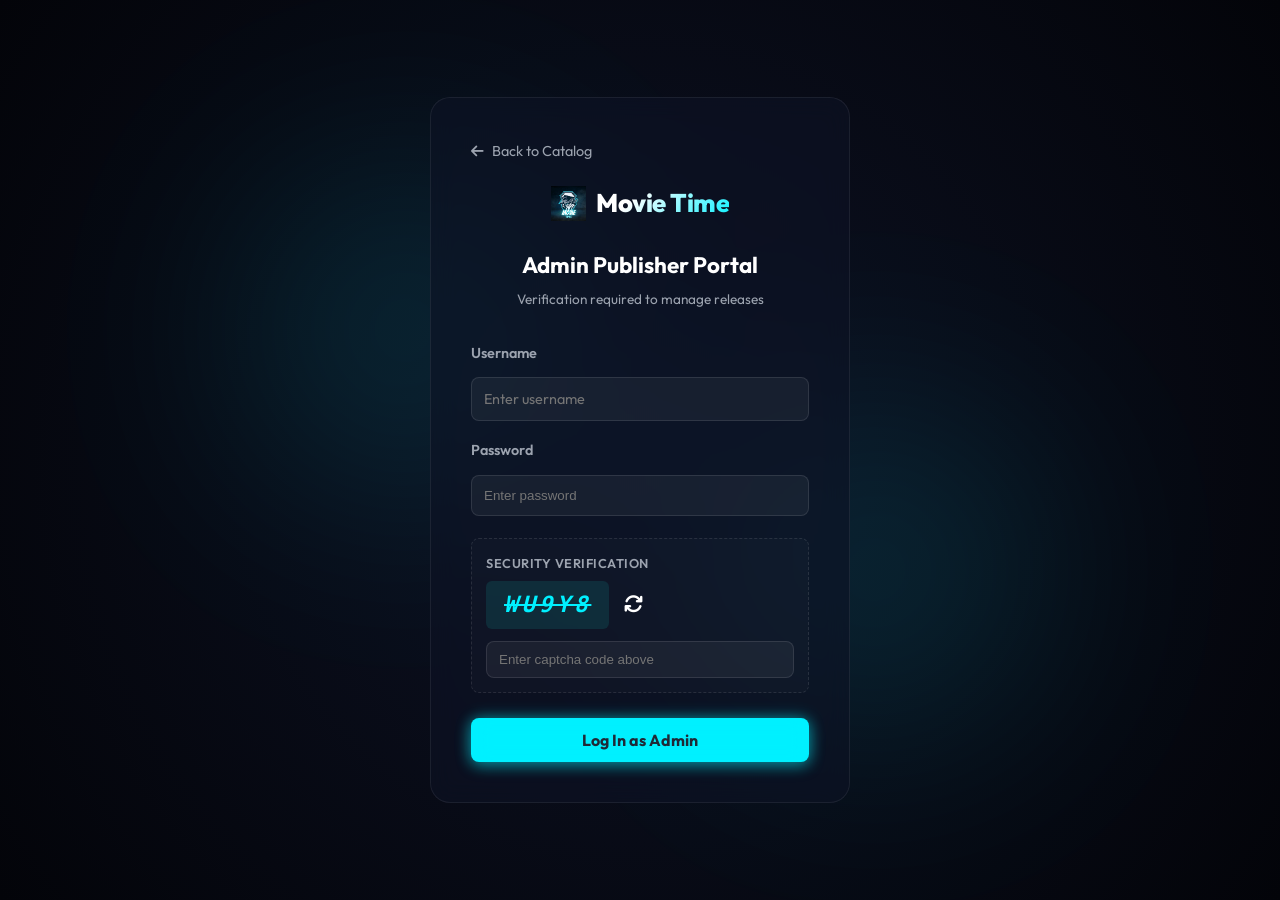
==== commit 26b1407d: "Update Commit" ====
--- a/management.html
+++ b/management.html
@@ -448,6 +448,18 @@
                 <div class="em-field">
                     <label class="em-lbl">Description / Synopsis</label>
                     <textarea class="em-inp" id="em-description"></textarea>
+                </div>
+
+                <!-- Download Links Section -->
+                <div style="margin-top: 12px; border-top: 1px solid rgba(255,255,255,0.07); padding-top: 14px;">
+                    <div style="display: flex; align-items: center; justify-content: space-between; margin-bottom: 10px;">
+                        <label class="em-lbl" style="margin-bottom: 0;"><i class="fa-solid fa-link" style="color: var(--accent-cyan); margin-right: 5px;"></i> Download Links</label>
+                        <button type="button" id="em-add-link" style="font-size: 0.72rem; padding: 4px 10px; background: rgba(0,240,255,0.1); border: 1px solid var(--accent-cyan); color: var(--accent-cyan); border-radius: 6px; cursor: pointer; font-family: inherit;"><i class="fa-solid fa-plus"></i> Add Row</button>
+                    </div>
+                    <div id="em-links-container">
+                        <!-- Link rows rendered dynamically -->
+                    </div>
+                    <div style="font-size: 0.68rem; color: var(--text-muted); margin-top: 6px;">Each row: Resolution, Codec, Audio, Size, Magnet Link, Direct Link</div>
                 </div>
             </div>
             <div class="em-foot">
@@ -569,7 +581,7 @@
                         movies = movies.filter(m => m.id !== id);
                         safeStorage.setItem("movies_db", JSON.stringify(movies));
                         renderTable();
-                        triggerGDriveUpload(); // Sync deletions
+                        autoGitHubPush(); // Sync deletion to cloud
                     }
                 });
             });
@@ -607,8 +619,39 @@
             document.getElementById("em-banner").value = movie.banner || "";
             document.getElementById("em-trailer").value = movie.trailer || "";
             document.getElementById("em-description").value = movie.description || "";
+
+            // Render existing download links
+            const linksContainer = document.getElementById("em-links-container");
+            linksContainer.innerHTML = "";
+            const downloads = movie.downloads || [];
+            if (downloads.length === 0) {
+                addLinkRow(linksContainer, {});
+            } else {
+                downloads.forEach(dl => addLinkRow(linksContainer, dl));
+            }
+
             editOverlay.classList.add("open");
         }
+
+        function addLinkRow(container, dl) {
+            const row = document.createElement("div");
+            row.className = "dl-edit-row";
+            row.style.cssText = "display:grid;grid-template-columns:80px 70px 80px 70px 1fr 1fr 32px;gap:5px;margin-bottom:6px;align-items:center;";
+            row.innerHTML = `
+                <input type="text" class="em-inp em-dl-res" placeholder="1080p" value="${dl.resolution||''}" style="padding:5px 8px;font-size:0.73rem;">
+                <input type="text" class="em-inp em-dl-codec" placeholder="x264" value="${dl.codec||''}" style="padding:5px 8px;font-size:0.73rem;">
+                <input type="text" class="em-inp em-dl-audio" placeholder="Tamil" value="${dl.audio||''}" style="padding:5px 8px;font-size:0.73rem;">
+                <input type="text" class="em-inp em-dl-size" placeholder="1.4 GB" value="${dl.size||''}" style="padding:5px 8px;font-size:0.73rem;">
+                <input type="text" class="em-inp em-dl-link" placeholder="magnet:?xt=..." value="${dl.link||''}" style="padding:5px 8px;font-size:0.73rem;">
+                <input type="text" class="em-inp em-dl-direct" placeholder="https://..." value="${dl.directLink||''}" style="padding:5px 8px;font-size:0.73rem;">
+                <button type="button" onclick="this.closest('.dl-edit-row').remove()" style="padding:5px;background:rgba(255,74,96,0.12);border:1px solid rgba(255,74,96,0.3);color:#ff4a60;border-radius:6px;cursor:pointer;font-size:0.75rem;"><i class="fa-solid fa-trash-can"></i></button>
+            `;
+            container.appendChild(row);
+        }
+
+        document.getElementById("em-add-link").addEventListener("click", () => {
+            addLinkRow(document.getElementById("em-links-container"), {});
+        });
 
         function closeEditModal() {
             editOverlay.classList.remove("open");
@@ -644,14 +687,45 @@
             movies[idx].trailer = document.getElementById("em-trailer").value.trim();
             movies[idx].description = document.getElementById("em-description").value.trim();
 
+            // Save download links from edit rows
+            const dlRows = document.querySelectorAll(".dl-edit-row");
+            const newDls = [];
+            dlRows.forEach(row => {
+                const res    = row.querySelector(".em-dl-res").value.trim();
+                const codec  = row.querySelector(".em-dl-codec").value.trim();
+                const audio  = row.querySelector(".em-dl-audio").value.trim();
+                const size   = row.querySelector(".em-dl-size").value.trim();
+                const link   = row.querySelector(".em-dl-link").value.trim();
+                const direct = row.querySelector(".em-dl-direct").value.trim();
+                if (res || link || direct) newDls.push({ resolution: res, codec, audio, size, link, directLink: direct });
+            });
+            movies[idx].downloads = newDls;
+
             safeStorage.setItem("movies_db", JSON.stringify(movies));
             closeEditModal();
             renderTable();
             autoGitHubPush(); // Auto-push every edit to cloud
         });
 
-        // Initialize Table
-        renderTable();
+        // Initialize Table — also pull from GitHub so newly uploaded movies appear
+        async function initManagement() {
+            renderTable(); // Show local data immediately
+            if (typeof GitHubSync !== "undefined" && GitHubSync.rawUrl) {
+                try {
+                    const cloudMovies = await GitHubSync.loadMovies();
+                    if (cloudMovies && cloudMovies.length > 0) {
+                        // Merge: keep whichever has more entries
+                        let localMovies = [];
+                        try { localMovies = JSON.parse(safeStorage.getItem("movies_db") || "[]"); } catch(_) {}
+                        if (cloudMovies.length >= localMovies.length) {
+                            safeStorage.setItem("movies_db", JSON.stringify(cloudMovies));
+                            renderTable(); // Re-render with cloud data
+                        }
+                    }
+                } catch(e) { console.warn("[Management] GitHub sync failed:", e.message); }
+            }
+        }
+        initManagement();
 
         // Clear Catalog Handler
         const btnClear = document.getElementById("btn-clear-catalog");
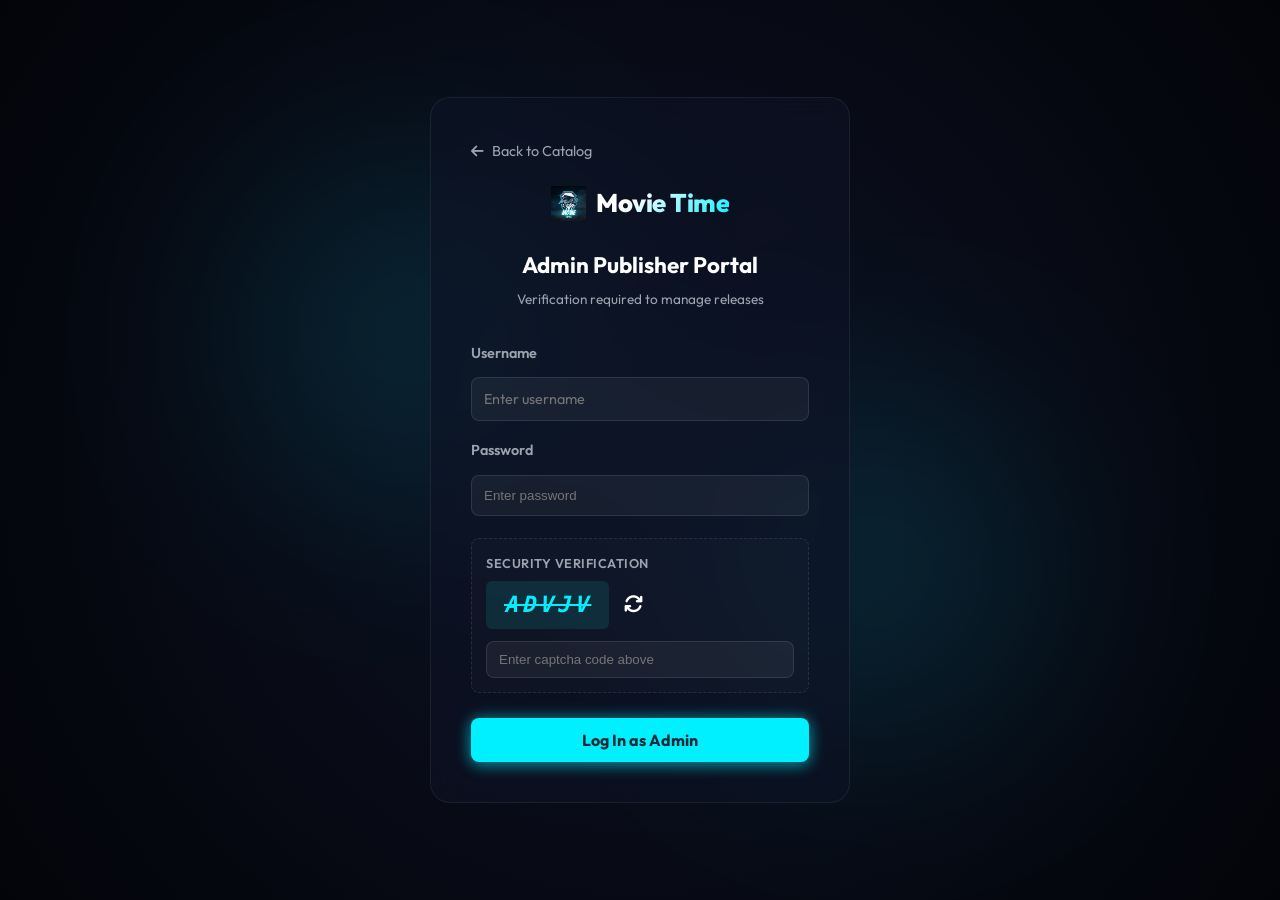
==== commit 04ad8fb8: "Updated Commit" ====
--- a/management.html
+++ b/management.html
@@ -509,6 +509,39 @@
                     toast.remove();
                 }, 400);
             }, 4500);
+        }
+
+        function compressImage(base64Str, maxWidth, maxHeight, quality = 0.7) {
+            return new Promise((resolve) => {
+                if (!base64Str || !base64Str.startsWith("data:image/")) {
+                    resolve(base64Str);
+                    return;
+                }
+                const img = new Image();
+                img.onload = () => {
+                    let width = img.width;
+                    let height = img.height;
+                    if (width > height) {
+                        if (width > maxWidth) {
+                            height = Math.round((height * maxWidth) / width);
+                            width = maxWidth;
+                        }
+                    } else {
+                        if (height > maxHeight) {
+                            width = Math.round((width * maxHeight) / height);
+                            height = maxHeight;
+                        }
+                    }
+                    const canvas = document.createElement("canvas");
+                    canvas.width = width;
+                    canvas.height = height;
+                    const ctx = canvas.getContext("2d");
+                    ctx.drawImage(img, 0, 0, width, height);
+                    resolve(canvas.toDataURL("image/jpeg", quality));
+                };
+                img.onerror = () => resolve(base64Str);
+                img.src = base64Str;
+            });
         }
 
         // Load releases
@@ -663,7 +696,7 @@
             if (e.target === editOverlay) closeEditModal();
         });
 
-        emSave.addEventListener("click", () => {
+        emSave.addEventListener("click", async () => {
             const id = parseInt(document.getElementById("em-id").value);
             const idx = movies.findIndex(m => m.id === id);
             if (idx === -1) { alert("Movie not found."); return; }
@@ -671,6 +704,16 @@
             const title = document.getElementById("em-title").value.trim();
             const year = parseInt(document.getElementById("em-year").value);
             if (!title || !year) { alert("Title and Year are required."); return; }
+
+            let poster = document.getElementById("em-poster").value.trim();
+            let banner = document.getElementById("em-banner").value.trim() || poster;
+
+            if (poster.startsWith("data:image/")) {
+                poster = await compressImage(poster, 300, 450, 0.7);
+            }
+            if (banner.startsWith("data:image/")) {
+                banner = await compressImage(banner, 800, 450, 0.7);
+            }
 
             movies[idx].title = title;
             movies[idx].year = year;
@@ -682,8 +725,8 @@
             movies[idx].cast = document.getElementById("em-cast").value.trim();
             movies[idx].genre = document.getElementById("em-genre").value.trim();
             movies[idx].duration = document.getElementById("em-duration").value.trim();
-            movies[idx].poster = document.getElementById("em-poster").value.trim();
-            movies[idx].banner = document.getElementById("em-banner").value.trim() || movies[idx].poster;
+            movies[idx].poster = poster;
+            movies[idx].banner = banner;
             movies[idx].trailer = document.getElementById("em-trailer").value.trim();
             movies[idx].description = document.getElementById("em-description").value.trim();
 
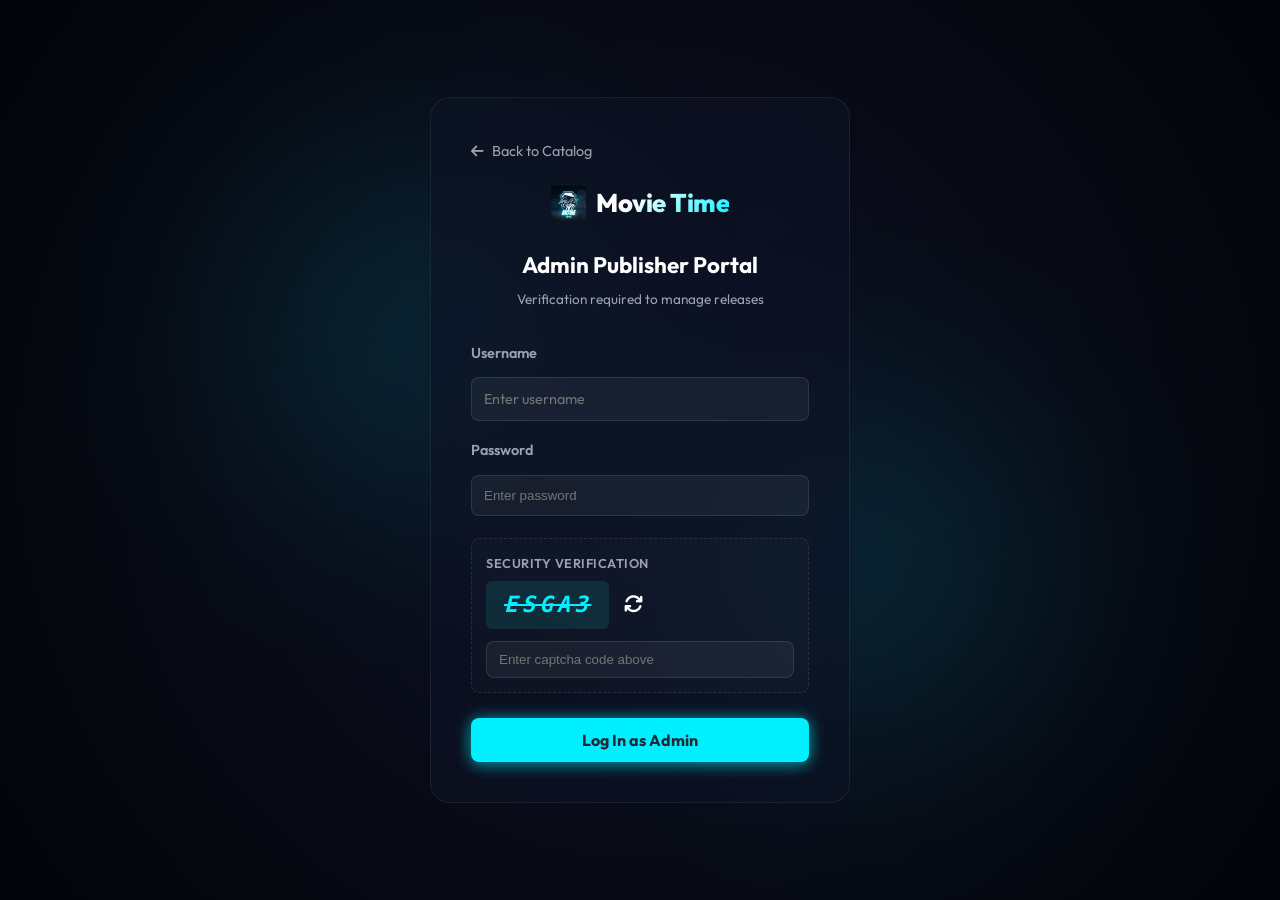
==== commit 7e2c3a04: "Fix Commit" ====
--- a/management.html
+++ b/management.html
@@ -551,6 +551,10 @@
             if (stored) {
                 try {
                     movies = JSON.parse(stored) || [];
+                    if (movies.length === 16 && movies.some(m => m.id === 1)) {
+                        movies = [];
+                        safeStorage.setItem("movies_db", JSON.stringify([]));
+                    }
                 } catch(e) {
                     movies = [];
                 }
@@ -757,10 +761,14 @@
                 try {
                     const cloudMovies = await GitHubSync.loadMovies();
                     if (cloudMovies && cloudMovies.length > 0) {
-                        // Merge: keep whichever has more entries
+                        // Merge: keep whichever has more entries unless local is the mock seed
                         let localMovies = [];
                         try { localMovies = JSON.parse(safeStorage.getItem("movies_db") || "[]"); } catch(_) {}
-                        if (cloudMovies.length >= localMovies.length) {
+                        
+                        const isLocalDefault = localMovies.length === 16 && localMovies.some(m => m.id === 1);
+                        const isAdmin = typeof GitHubSync !== "undefined" && GitHubSync.hasToken;
+
+                        if (!isAdmin || isLocalDefault || (cloudMovies.length >= localMovies.length)) {
                             safeStorage.setItem("movies_db", JSON.stringify(cloudMovies));
                             renderTable(); // Re-render with cloud data
                         }
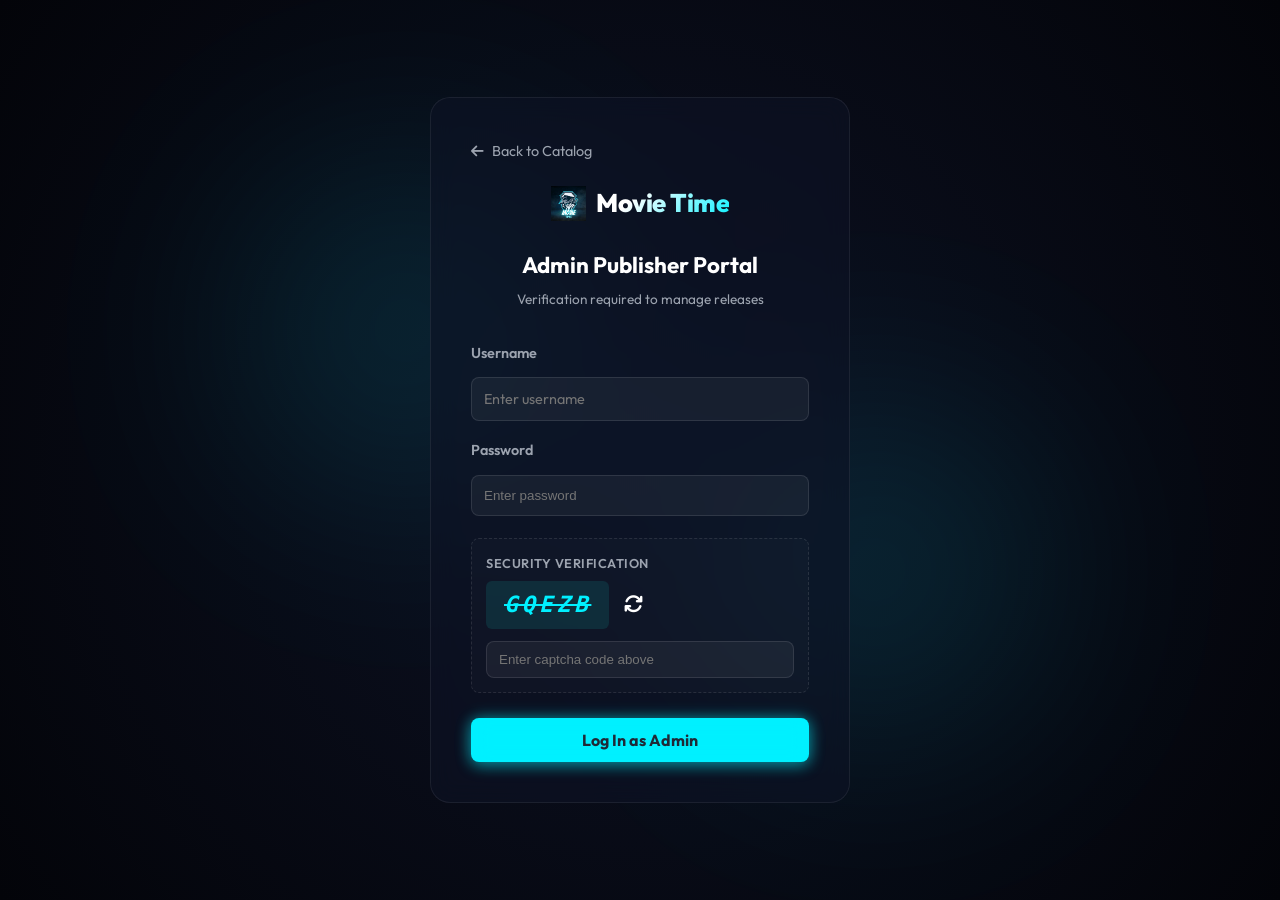
==== commit fceb940a: "Fixed Commit" ====
--- a/management.html
+++ b/management.html
@@ -314,6 +314,7 @@
                     </div>
 
                     <button type="button" class="btn" id="btn-gh-sync-now" style="width: 100%; justify-content: center; font-size: 0.85rem; padding: 10px 14px; margin-bottom: 8px; font-weight: 700; background: rgba(0,240,255,0.12); border: 1px solid var(--accent-cyan); color: var(--accent-cyan);"><i class="fa-solid fa-rotate"></i> Push to Cloud Now</button>
+                    <button type="button" class="btn" id="btn-gh-pull-now" style="width: 100%; justify-content: center; font-size: 0.85rem; padding: 10px 14px; margin-bottom: 8px; font-weight: 700; background: rgba(52, 199, 89, 0.12); border: 1px solid var(--accent-green); color: var(--accent-green);"><i class="fa-solid fa-cloud-arrow-down"></i> Pull from Cloud Now</button>
 
                     <a href="#" id="gh-toggle-settings" style="font-size: 0.72rem; color: var(--accent-cyan); text-decoration: none; display: block; text-align: center; margin-bottom: 5px;"><i class="fa-solid fa-cog"></i> GitHub Settings</a>
 
@@ -470,7 +471,7 @@
     </div>
 
     <!-- Management Dashboard Logic -->
-    <script src="github_sync.js?v=1"></script>
+    <script src="github_sync.js?v=10"></script>
     <script>
         function showNotification(title, message, isSuccess = true) {
             const oldToast = document.querySelector(".custom-toast");
@@ -785,7 +786,7 @@
                 if (confirm("Confirming a second time: Are you absolutely sure you want to delete all entries?")) {
                     safeStorage.setItem("movies_db", JSON.stringify([]));
                     renderTable();
-                    triggerGDriveUpload(); // Sync wiping
+                    autoGitHubPush(); // Sync wiping to GitHub
                     showNotification("Catalog Reset", "Catalog database wiped successfully. Refresh the homepage to see changes.", true);
                 }
             }
@@ -847,6 +848,28 @@
             }
         });
 
+        // Manual pull
+        document.getElementById("btn-gh-pull-now").addEventListener("click", async () => {
+            const btn = document.getElementById("btn-gh-pull-now");
+            btn.disabled = true;
+            btn.innerHTML = '<i class="fa-solid fa-spinner fa-spin"></i> Pulling...';
+            try {
+                const cloudMovies = await GitHubSync.loadMovies();
+                if (cloudMovies) {
+                    safeStorage.setItem("movies_db", JSON.stringify(cloudMovies));
+                    renderTable();
+                    showNotification("Cloud Pull", "Successfully pulled " + cloudMovies.length + " movies from GitHub!", true);
+                } else {
+                    showNotification("Pull Failed", "Cloud database is empty or couldn't be reached.", false);
+                }
+            } catch (e) {
+                showNotification("Pull Failed", e.message, false);
+            } finally {
+                btn.disabled = false;
+                btn.innerHTML = '<i class="fa-solid fa-cloud-arrow-down"></i> Pull from Cloud Now';
+            }
+        });
+
         // Auto-push helper (called after every save/edit)
         async function autoGitHubPush() {
             if (!GitHubSync || !GitHubSync.hasToken) return;
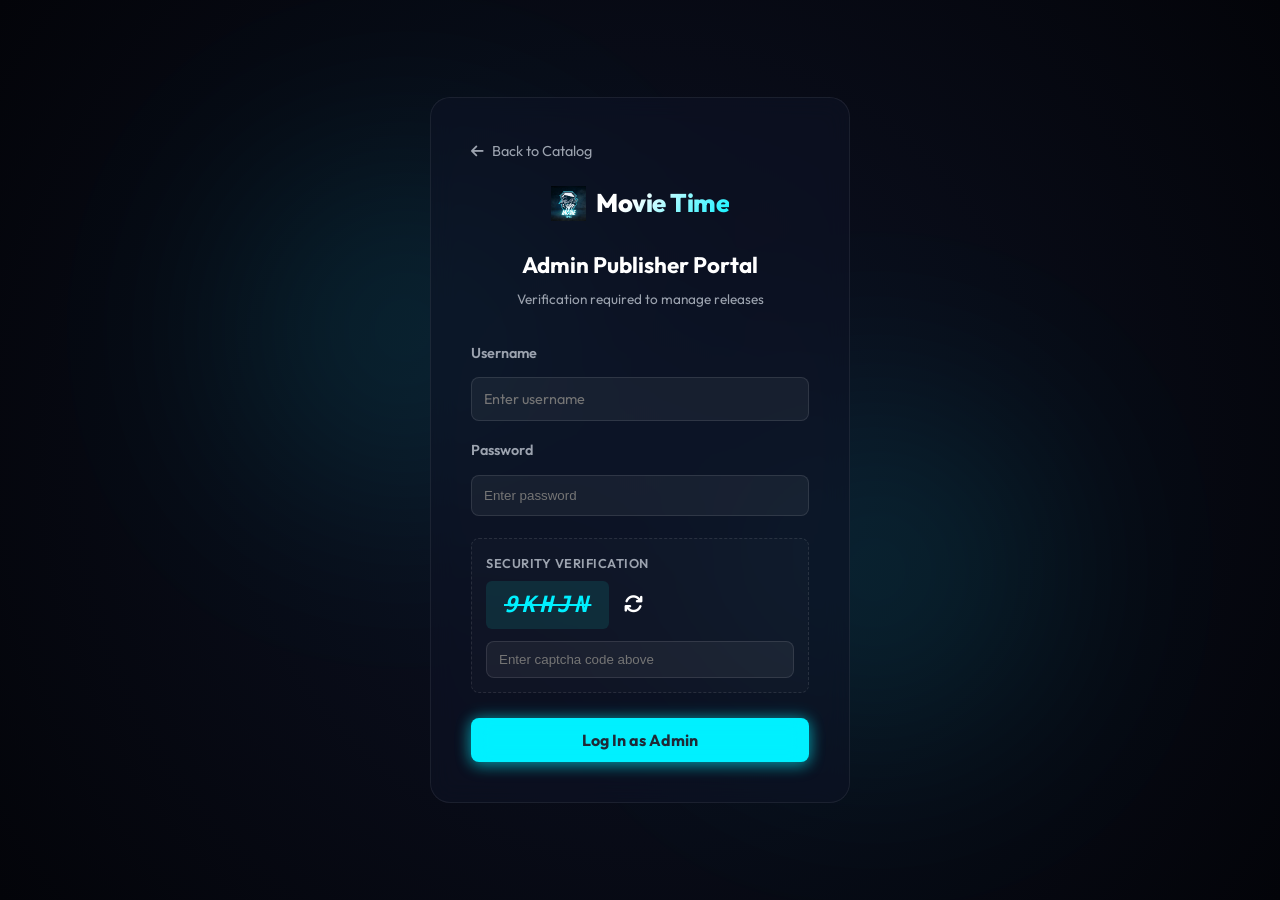
==== commit ffeb3256: "update" ====
--- a/management.html
+++ b/management.html
@@ -618,6 +618,7 @@
                     if (confirm(`Are you sure you want to permanently delete the release "${targetMovie.title} (${targetMovie.year})"?`)) {
                         movies = movies.filter(m => m.id !== id);
                         safeStorage.setItem("movies_db", JSON.stringify(movies));
+                        safeStorage.setItem("gh_just_uploaded", Date.now().toString());
                         renderTable();
                         autoGitHubPush(); // Sync deletion to cloud
                     }
@@ -750,6 +751,7 @@
             movies[idx].downloads = newDls;
 
             safeStorage.setItem("movies_db", JSON.stringify(movies));
+            safeStorage.setItem("gh_just_uploaded", Date.now().toString());
             closeEditModal();
             renderTable();
             autoGitHubPush(); // Auto-push every edit to cloud
@@ -758,6 +760,14 @@
         // Initialize Table — also pull from GitHub so newly uploaded movies appear
         async function initManagement() {
             renderTable(); // Show local data immediately
+            
+            // Skip cloud overwrite if there was a fresh change within 2 minutes
+            const justUploaded = safeStorage.getItem("gh_just_uploaded");
+            if (justUploaded && (Date.now() - parseInt(justUploaded) < 120000)) {
+                console.log("[Management] Skipping cloud overwrite — fresh change detected within 2 mins.");
+                return;
+            }
+
             if (typeof GitHubSync !== "undefined" && GitHubSync.rawUrl) {
                 try {
                     const cloudMovies = await GitHubSync.loadMovies();
@@ -785,6 +795,7 @@
             if (confirm("WARNING: You are about to clear all custom movies from the database catalog. This action is irreversible. Proceed?")) {
                 if (confirm("Confirming a second time: Are you absolutely sure you want to delete all entries?")) {
                     safeStorage.setItem("movies_db", JSON.stringify([]));
+                    safeStorage.setItem("gh_just_uploaded", Date.now().toString());
                     renderTable();
                     autoGitHubPush(); // Sync wiping to GitHub
                     showNotification("Catalog Reset", "Catalog database wiped successfully. Refresh the homepage to see changes.", true);
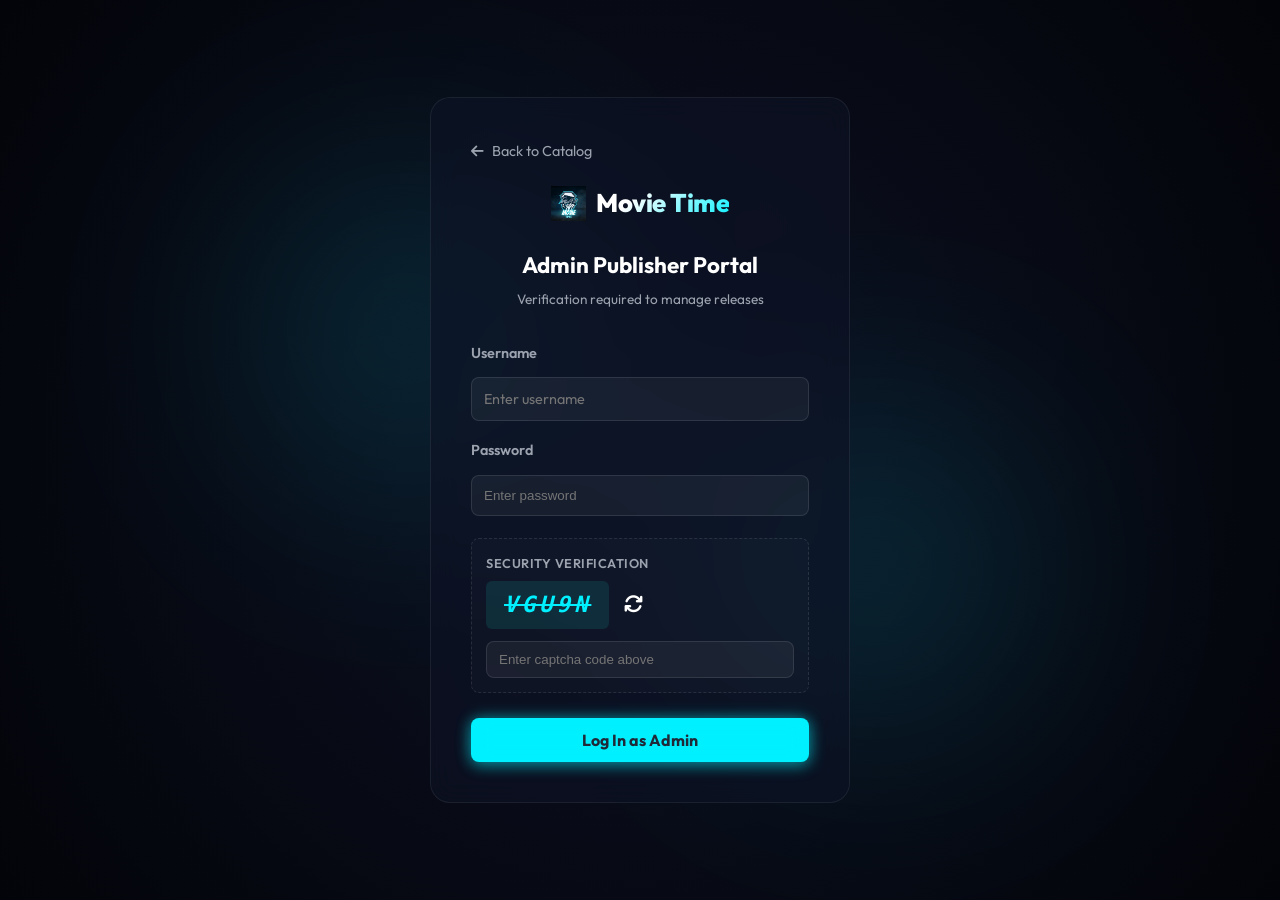
==== commit 37032bef: "fixed" ====
--- a/management.html
+++ b/management.html
@@ -338,6 +338,13 @@
                         </div>
                         <button type="button" class="btn btn-primary" id="btn-gh-save" style="width: 100%; justify-content: center; font-size: 0.78rem; padding: 8px 12px;"><i class="fa-solid fa-floppy-disk"></i> Save GitHub Settings</button>
                     </div>
+                </div>
+
+                <!-- Database Optimization Panel -->
+                <div class="action-card glass-panel" style="border: 1px solid rgba(255, 179, 0, 0.2); background: rgba(255, 179, 0, 0.02); margin-bottom: 20px;">
+                    <h3 style="color: #ffb300;"><i class="fa-solid fa-wand-magic-sparkles"></i> Database Optimization</h3>
+                    <p style="font-size: 0.78rem; color: var(--text-muted); margin-bottom: 12px;">Compress large base64 image data to free up Local Storage space, allowing you to store 150+ movies easily.</p>
+                    <button type="button" class="btn" id="btn-optimize-db" style="width: 100%; justify-content: center; font-size: 0.85rem; padding: 10px 14px; font-weight: 700; background: rgba(255,179,0,0.12); border: 1px solid #ffb300; color: #ffb300;"><i class="fa-solid fa-compress"></i> Optimize & Compress Images</button>
                 </div>
 
                 <div class="action-card glass-panel" style="border: 1px solid rgba(255, 74, 96, 0.15); background: rgba(255, 74, 96, 0.02);">
@@ -715,10 +722,10 @@
             let banner = document.getElementById("em-banner").value.trim() || poster;
 
             if (poster.startsWith("data:image/")) {
-                poster = await compressImage(poster, 300, 450, 0.7);
+                poster = await compressImage(poster, 220, 330, 0.5);
             }
             if (banner.startsWith("data:image/")) {
-                banner = await compressImage(banner, 800, 450, 0.7);
+                banner = await compressImage(banner, 600, 340, 0.5);
             }
 
             movies[idx].title = title;
@@ -800,6 +807,55 @@
                     autoGitHubPush(); // Sync wiping to GitHub
                     showNotification("Catalog Reset", "Catalog database wiped successfully. Refresh the homepage to see changes.", true);
                 }
+            }
+        });
+
+        // Optimize Database Click Handler
+        document.getElementById("btn-optimize-db").addEventListener("click", async () => {
+            const btn = document.getElementById("btn-optimize-db");
+            const originalText = btn.innerHTML;
+            btn.disabled = true;
+            btn.innerHTML = '<i class="fa-solid fa-spinner fa-spin"></i> Optimizing Images...';
+            
+            try {
+                loadMovies();
+                if (movies.length === 0) {
+                    showNotification("Optimization", "Database is empty. Nothing to optimize.", false);
+                    return;
+                }
+                
+                let optimizedCount = 0;
+                for (let i = 0; i < movies.length; i++) {
+                    const m = movies[i];
+                    let changed = false;
+                    
+                    if (m.poster && m.poster.startsWith("data:image/")) {
+                        const beforeSize = m.poster.length;
+                        m.poster = await compressImage(m.poster, 220, 330, 0.5);
+                        if (m.poster.length < beforeSize) changed = true;
+                    }
+                    if (m.banner && m.banner.startsWith("data:image/")) {
+                        const beforeSize = m.banner.length;
+                        m.banner = await compressImage(m.banner, 600, 340, 0.5);
+                        if (m.banner.length < beforeSize) changed = true;
+                    }
+                    if (changed) optimizedCount++;
+                }
+                
+                if (optimizedCount > 0) {
+                    safeStorage.setItem("movies_db", JSON.stringify(movies));
+                    safeStorage.setItem("gh_just_uploaded", Date.now().toString());
+                    renderTable();
+                    await autoGitHubPush();
+                    showNotification("Optimization Success", `Optimized and compressed images for ${optimizedCount} movies! Local Storage space is now freed up.`, true);
+                } else {
+                    showNotification("Optimization", "All images are already optimized!", true);
+                }
+            } catch (e) {
+                showNotification("Optimization Failed", e.message, false);
+            } finally {
+                btn.disabled = false;
+                btn.innerHTML = originalText;
             }
         });
 
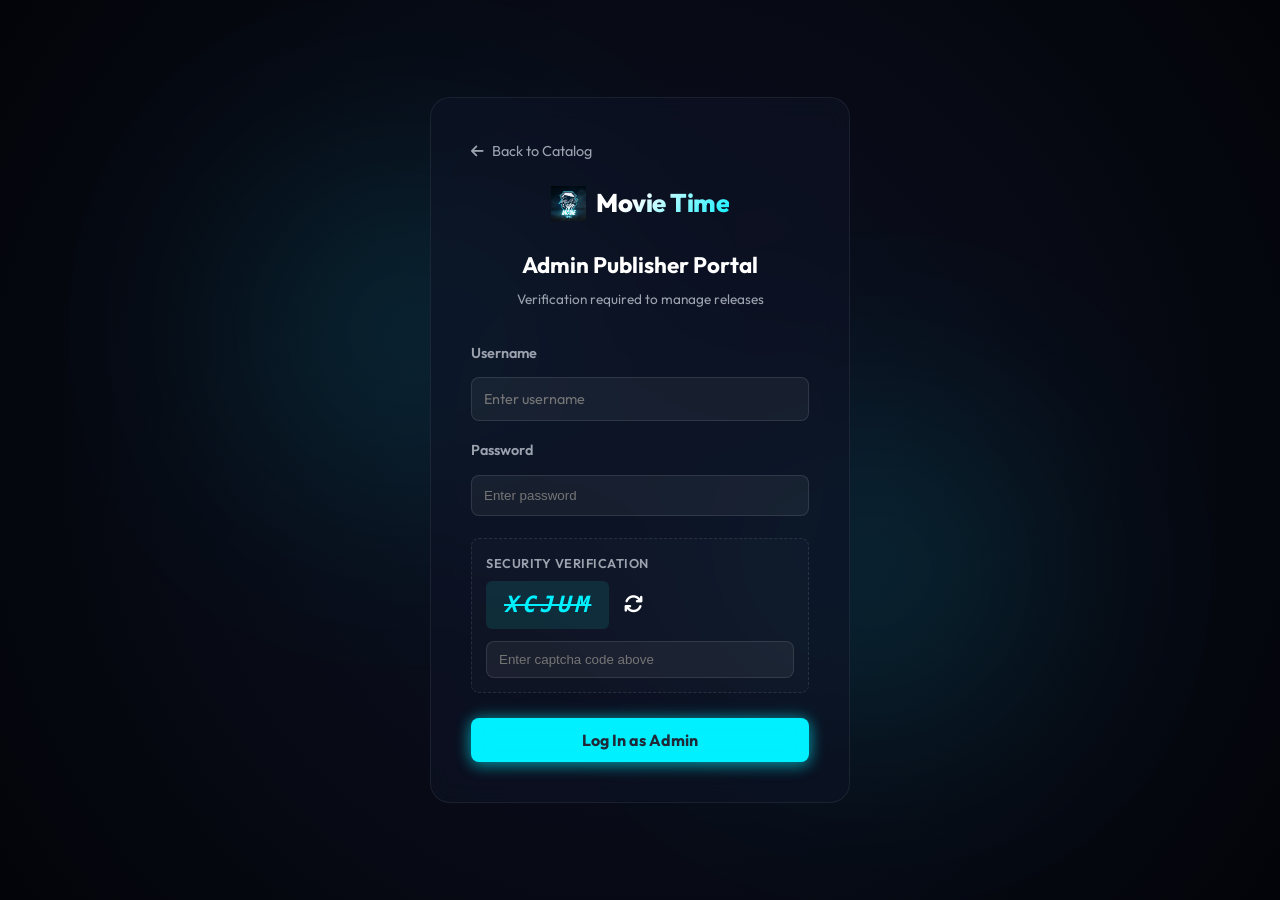
==== commit 336c2b54: "New Commit" ====
--- a/management.html
+++ b/management.html
@@ -385,6 +385,15 @@
             <div class="em-body">
                 <input type="hidden" id="em-id">
                 <div class="em-row">
+                    <div class="em-field" style="width: 100%;">
+                        <label class="em-lbl">Release Category</label>
+                        <select class="em-inp" id="em-category">
+                            <option value="movie">Movie</option>
+                            <option value="series">Web Series / TV Show</option>
+                        </select>
+                    </div>
+                </div>
+                <div class="em-row">
                     <div class="em-field">
                         <label class="em-lbl">Movie Title</label>
                         <input type="text" class="em-inp" id="em-title">
@@ -458,8 +467,8 @@
                     <textarea class="em-inp" id="em-description"></textarea>
                 </div>
 
-                <!-- Download Links Section -->
-                <div style="margin-top: 12px; border-top: 1px solid rgba(255,255,255,0.07); padding-top: 14px;">
+                <!-- Movie Download Links Section -->
+                <div id="em-movie-downloads-section" style="margin-top: 12px; border-top: 1px solid rgba(255,255,255,0.07); padding-top: 14px;">
                     <div style="display: flex; align-items: center; justify-content: space-between; margin-bottom: 10px;">
                         <label class="em-lbl" style="margin-bottom: 0;"><i class="fa-solid fa-link" style="color: var(--accent-cyan); margin-right: 5px;"></i> Download Links</label>
                         <button type="button" id="em-add-link" style="font-size: 0.72rem; padding: 4px 10px; background: rgba(0,240,255,0.1); border: 1px solid var(--accent-cyan); color: var(--accent-cyan); border-radius: 6px; cursor: pointer; font-family: inherit;"><i class="fa-solid fa-plus"></i> Add Row</button>
@@ -468,6 +477,17 @@
                         <!-- Link rows rendered dynamically -->
                     </div>
                     <div style="font-size: 0.68rem; color: var(--text-muted); margin-top: 6px;">Each row: Resolution, Codec, Audio, Size, Magnet Link, Direct Link</div>
+                </div>
+
+                <!-- Series Episodes Section -->
+                <div id="em-series-episodes-section" style="display: none; margin-top: 12px; border-top: 1px solid rgba(255,255,255,0.07); padding-top: 14px;">
+                    <div style="display: flex; align-items: center; justify-content: space-between; margin-bottom: 10px;">
+                        <label class="em-lbl" style="margin-bottom: 0; color: #ffb300;"><i class="fa-solid fa-rectangle-list" style="margin-right: 5px;"></i> Web Series Episodes</label>
+                        <button type="button" id="em-add-episode" style="font-size: 0.72rem; padding: 4px 10px; background: rgba(255, 179, 0, 0.15); border: 1px solid #ffb300; color: #ffb300; border-radius: 6px; cursor: pointer; font-family: inherit;"><i class="fa-solid fa-plus"></i> Add Episode</button>
+                    </div>
+                    <div id="em-episodes-container" style="display: flex; flex-direction: column; gap: 15px; max-height: 350px; overflow-y: auto; padding-right: 5px;">
+                        <!-- Episode list edited dynamically -->
+                    </div>
                 </div>
             </div>
             <div class="em-foot">
@@ -478,7 +498,7 @@
     </div>
 
     <!-- Management Dashboard Logic -->
-    <script src="github_sync.js?v=10"></script>
+    <script src="github_sync.js?v=11"></script>
     <script>
         function showNotification(title, message, isSuccess = true) {
             const oldToast = document.querySelector(".custom-toast");
@@ -590,13 +610,20 @@
 
             movies.forEach(movie => {
                 const tr = document.createElement("tr");
+                const catBadge = movie.category === 'series' 
+                    ? `<span style="font-size: 0.6rem; font-weight: 800; text-transform: uppercase; color: #ffb300; background: rgba(255, 179, 0, 0.12); border: 1px solid rgba(255, 179, 0, 0.25); padding: 1px 6px; border-radius: 4px; display: inline-flex; align-items: center; gap: 3px; margin-top: 4px;"><i class="fa-solid fa-rectangle-list"></i> Series (${movie.episodes ? movie.episodes.length : 0} Ep)</span>`
+                    : `<span style="font-size: 0.6rem; font-weight: 800; text-transform: uppercase; color: var(--accent-cyan); background: rgba(0, 240, 255, 0.1); border: 1px solid rgba(0, 240, 255, 0.2); padding: 1px 6px; border-radius: 4px; display: inline-flex; align-items: center; gap: 3px; margin-top: 4px;"><i class="fa-solid fa-film"></i> Movie</span>`;
+
                 tr.innerHTML = `
                     <td>
                         <div class="movie-thumb-cell">
                             <img src="${movie.poster}" alt="Poster" class="movie-thumb-img">
                             <div>
-                                <div class="movie-title-cell">${movie.title}</div>
-                                <div class="movie-year-cell">${movie.year}</div>
+                                <div class="movie-title-cell" style="display: flex; flex-direction: column; align-items: flex-start; gap: 2px;">
+                                    <span>${movie.title}</span>
+                                    ${catBadge}
+                                </div>
+                                <div class="movie-year-cell" style="margin-top: 2px;">${movie.year}</div>
                             </div>
                         </div>
                     </td>
@@ -666,14 +693,37 @@
             document.getElementById("em-trailer").value = movie.trailer || "";
             document.getElementById("em-description").value = movie.description || "";
 
-            // Render existing download links
-            const linksContainer = document.getElementById("em-links-container");
-            linksContainer.innerHTML = "";
-            const downloads = movie.downloads || [];
-            if (downloads.length === 0) {
-                addLinkRow(linksContainer, {});
+            const category = movie.category || "movie";
+            document.getElementById("em-category").value = category;
+            
+            const movieDownloadsSection = document.getElementById("em-movie-downloads-section");
+            const seriesEpisodesSection = document.getElementById("em-series-episodes-section");
+            const episodesContainer = document.getElementById("em-episodes-container");
+
+            if (category === "series") {
+                movieDownloadsSection.style.display = "none";
+                seriesEpisodesSection.style.display = "block";
+                
+                episodesContainer.innerHTML = "";
+                const episodes = movie.episodes || [];
+                if (episodes.length === 0) {
+                    addEmEpisodeRow(episodesContainer, {});
+                } else {
+                    episodes.forEach(ep => addEmEpisodeRow(episodesContainer, ep));
+                }
             } else {
-                downloads.forEach(dl => addLinkRow(linksContainer, dl));
+                movieDownloadsSection.style.display = "block";
+                seriesEpisodesSection.style.display = "none";
+                
+                // Render existing download links
+                const linksContainer = document.getElementById("em-links-container");
+                linksContainer.innerHTML = "";
+                const downloads = movie.downloads || [];
+                if (downloads.length === 0) {
+                    addLinkRow(linksContainer, {});
+                } else {
+                    downloads.forEach(dl => addLinkRow(linksContainer, dl));
+                }
             }
 
             editOverlay.classList.add("open");
@@ -699,6 +749,92 @@
             addLinkRow(document.getElementById("em-links-container"), {});
         });
 
+        // Category Switch & Episodes Edit Logic
+        const emCategory = document.getElementById("em-category");
+        const emMovieDownloadsSection = document.getElementById("em-movie-downloads-section");
+        const emSeriesEpisodesSection = document.getElementById("em-series-episodes-section");
+        const emEpisodesContainer = document.getElementById("em-episodes-container");
+
+        emCategory.addEventListener("change", () => {
+            const isSeries = emCategory.value === "series";
+            emMovieDownloadsSection.style.display = isSeries ? "none" : "block";
+            emSeriesEpisodesSection.style.display = isSeries ? "block" : "none";
+            if (isSeries && emEpisodesContainer.children.length === 0) {
+                addEmEpisodeRow(emEpisodesContainer, {});
+            }
+        });
+
+        function addEmEpisodeRow(container, data = {}) {
+            const card = document.createElement("div");
+            card.className = "em-episode-card";
+            card.style.cssText = "border: 1px solid rgba(255,255,255,0.08); background: rgba(255,255,255,0.02); padding: 12px; border-radius: 8px; position: relative; margin-bottom: 10px;";
+            
+            card.innerHTML = `
+                <button type="button" class="btn-delete-em-ep" style="position: absolute; top: 12px; right: 12px; padding: 3px 8px; font-size: 0.7rem; background: rgba(255,74,96,0.12); border: 1px solid rgba(255,74,96,0.3); color: #ff4a60; border-radius: 4px; cursor: pointer;"><i class="fa-solid fa-trash-can"></i> Remove</button>
+                <div class="em-row" style="margin-bottom: 8px; display: flex; gap: 8px;">
+                    <div class="em-field" style="flex: 1; margin-bottom: 0;">
+                        <label class="em-lbl" style="font-size: 0.7rem;">Season</label>
+                        <input type="number" class="em-inp em-ep-season" value="${data.season || 1}" style="padding: 4px; font-size: 0.75rem;">
+                    </div>
+                    <div class="em-field" style="flex: 1; margin-bottom: 0;">
+                        <label class="em-lbl" style="font-size: 0.7rem;">Episode</label>
+                        <input type="number" class="em-inp em-ep-number" value="${data.episode || ''}" style="padding: 4px; font-size: 0.75rem;">
+                    </div>
+                    <div class="em-field" style="flex: 2; margin-bottom: 0;">
+                        <label class="em-lbl" style="font-size: 0.7rem;">Title</label>
+                        <input type="text" class="em-inp em-ep-title" value="${data.title || ''}" style="padding: 4px; font-size: 0.75rem;">
+                    </div>
+                </div>
+                
+                <div style="border-top: 1px solid rgba(255,255,255,0.05); padding-top: 8px;">
+                    <div style="display:flex; justify-content:space-between; align-items:center; margin-bottom:5px;">
+                        <span style="font-size:0.68rem; font-weight:700; color:var(--accent-cyan);"><i class="fa-solid fa-download"></i> Episode Links</span>
+                        <button type="button" class="btn-add-em-ep-dl" style="font-size: 0.65rem; padding: 2px 6px; background: rgba(0,240,255,0.1); border: 1px solid var(--accent-cyan); color: var(--accent-cyan); border-radius: 4px; cursor: pointer;"><i class="fa-solid fa-plus"></i> Add Link</button>
+                    </div>
+                    <div class="em-ep-dl-container" style="display:flex; flex-direction:column; gap:4px;">
+                        <!-- Nested download rows -->
+                    </div>
+                </div>
+            `;
+            
+            const dlContainer = card.querySelector(".em-ep-dl-container");
+            card.querySelector(".btn-add-em-ep-dl").addEventListener("click", () => {
+                addEmEpisodeDlRow(dlContainer, {});
+            });
+            
+            card.querySelector(".btn-delete-em-ep").addEventListener("click", () => {
+                card.remove();
+            });
+            
+            if (data.downloads && data.downloads.length > 0) {
+                data.downloads.forEach(dl => addEmEpisodeDlRow(dlContainer, dl));
+            } else {
+                addEmEpisodeDlRow(dlContainer, {});
+            }
+            
+            container.appendChild(card);
+        }
+
+        function addEmEpisodeDlRow(container, dl = {}) {
+            const row = document.createElement("div");
+            row.className = "em-ep-dl-row";
+            row.style.cssText = "display:grid; grid-template-columns: 80px 70px 80px 70px 1fr 1fr 28px; gap: 4px; align-items: center;";
+            row.innerHTML = `
+                <input type="text" class="em-inp em-ep-dl-res" placeholder="1080p" value="${dl.resolution || ''}" style="padding:4px; font-size:0.7rem; height:auto; margin-bottom: 0;">
+                <input type="text" class="em-inp em-ep-dl-codec" placeholder="x264" value="${dl.codec || ''}" style="padding:4px; font-size:0.7rem; height:auto; margin-bottom: 0;">
+                <input type="text" class="em-inp em-ep-dl-audio" placeholder="Tamil" value="${dl.audio || ''}" style="padding:4px; font-size:0.7rem; height:auto; margin-bottom: 0;">
+                <input type="text" class="em-inp em-ep-dl-size" placeholder="1.4 GB" value="${dl.size || ''}" style="padding:4px; font-size:0.7rem; height:auto; margin-bottom: 0;">
+                <input type="text" class="em-inp em-ep-dl-link" placeholder="magnet:?xt=..." value="${dl.link || ''}" style="padding:4px; font-size:0.7rem; height:auto; margin-bottom: 0;">
+                <input type="text" class="em-inp em-ep-dl-direct" placeholder="https://..." value="${dl.directLink || ''}" style="padding:4px; font-size:0.7rem; height:auto; margin-bottom: 0;">
+                <button type="button" onclick="this.closest('.em-ep-dl-row').remove()" style="padding: 4px; height: auto; margin-bottom: 0; background:rgba(255,74,96,0.12); border:1px solid rgba(255,74,96,0.3); color:#ff4a60; border-radius:4px; cursor:pointer;"><i class="fa-solid fa-trash-can"></i></button>
+            `;
+            container.appendChild(row);
+        }
+
+        document.getElementById("em-add-episode").addEventListener("click", () => {
+            addEmEpisodeRow(emEpisodesContainer, {});
+        });
+
         function closeEditModal() {
             editOverlay.classList.remove("open");
         }
@@ -743,19 +879,51 @@
             movies[idx].trailer = document.getElementById("em-trailer").value.trim();
             movies[idx].description = document.getElementById("em-description").value.trim();
 
-            // Save download links from edit rows
-            const dlRows = document.querySelectorAll(".dl-edit-row");
-            const newDls = [];
-            dlRows.forEach(row => {
-                const res    = row.querySelector(".em-dl-res").value.trim();
-                const codec  = row.querySelector(".em-dl-codec").value.trim();
-                const audio  = row.querySelector(".em-dl-audio").value.trim();
-                const size   = row.querySelector(".em-dl-size").value.trim();
-                const link   = row.querySelector(".em-dl-link").value.trim();
-                const direct = row.querySelector(".em-dl-direct").value.trim();
-                if (res || link || direct) newDls.push({ resolution: res, codec, audio, size, link, directLink: direct });
-            });
-            movies[idx].downloads = newDls;
+            const category = document.getElementById("em-category").value;
+            movies[idx].category = category;
+
+            if (category === "series") {
+                const newEpisodes = [];
+                const epCards = document.querySelectorAll(".em-episode-card");
+                epCards.forEach(card => {
+                    const season = parseInt(card.querySelector('.em-ep-season').value) || 1;
+                    const episode = parseInt(card.querySelector('.em-ep-number').value) || 0;
+                    const title = card.querySelector('.em-ep-title').value.trim();
+                    
+                    const epDls = [];
+                    card.querySelectorAll('.em-ep-dl-row').forEach(row => {
+                        const res = row.querySelector('.em-ep-dl-res').value.trim();
+                        const codec = row.querySelector('.em-ep-dl-codec').value.trim();
+                        const audio = row.querySelector('.em-ep-dl-audio').value.trim();
+                        const size = row.querySelector('.em-ep-dl-size').value.trim();
+                        const link = row.querySelector('.em-ep-dl-link').value.trim();
+                        const direct = row.querySelector('.em-ep-dl-direct').value.trim();
+                        if (res && (link || direct)) {
+                            epDls.push({ resolution: res, codec, audio, size, link, directLink: direct });
+                        }
+                    });
+                    if (episode) {
+                        newEpisodes.push({ season, episode, title, downloads: epDls });
+                    }
+                });
+                movies[idx].episodes = newEpisodes;
+                movies[idx].downloads = [];
+            } else {
+                // Save download links from edit rows
+                const dlRows = document.querySelectorAll(".dl-edit-row");
+                const newDls = [];
+                dlRows.forEach(row => {
+                    const res    = row.querySelector(".em-dl-res").value.trim();
+                    const codec  = row.querySelector(".em-dl-codec").value.trim();
+                    const audio  = row.querySelector(".em-dl-audio").value.trim();
+                    const size   = row.querySelector(".em-dl-size").value.trim();
+                    const link   = row.querySelector(".em-dl-link").value.trim();
+                    const direct = row.querySelector(".em-dl-direct").value.trim();
+                    if (res && (link || direct)) newDls.push({ resolution: res, codec, audio, size, link, directLink: direct });
+                });
+                movies[idx].downloads = newDls;
+                movies[idx].episodes = [];
+            }
 
             safeStorage.setItem("movies_db", JSON.stringify(movies));
             safeStorage.setItem("gh_just_uploaded", Date.now().toString());
